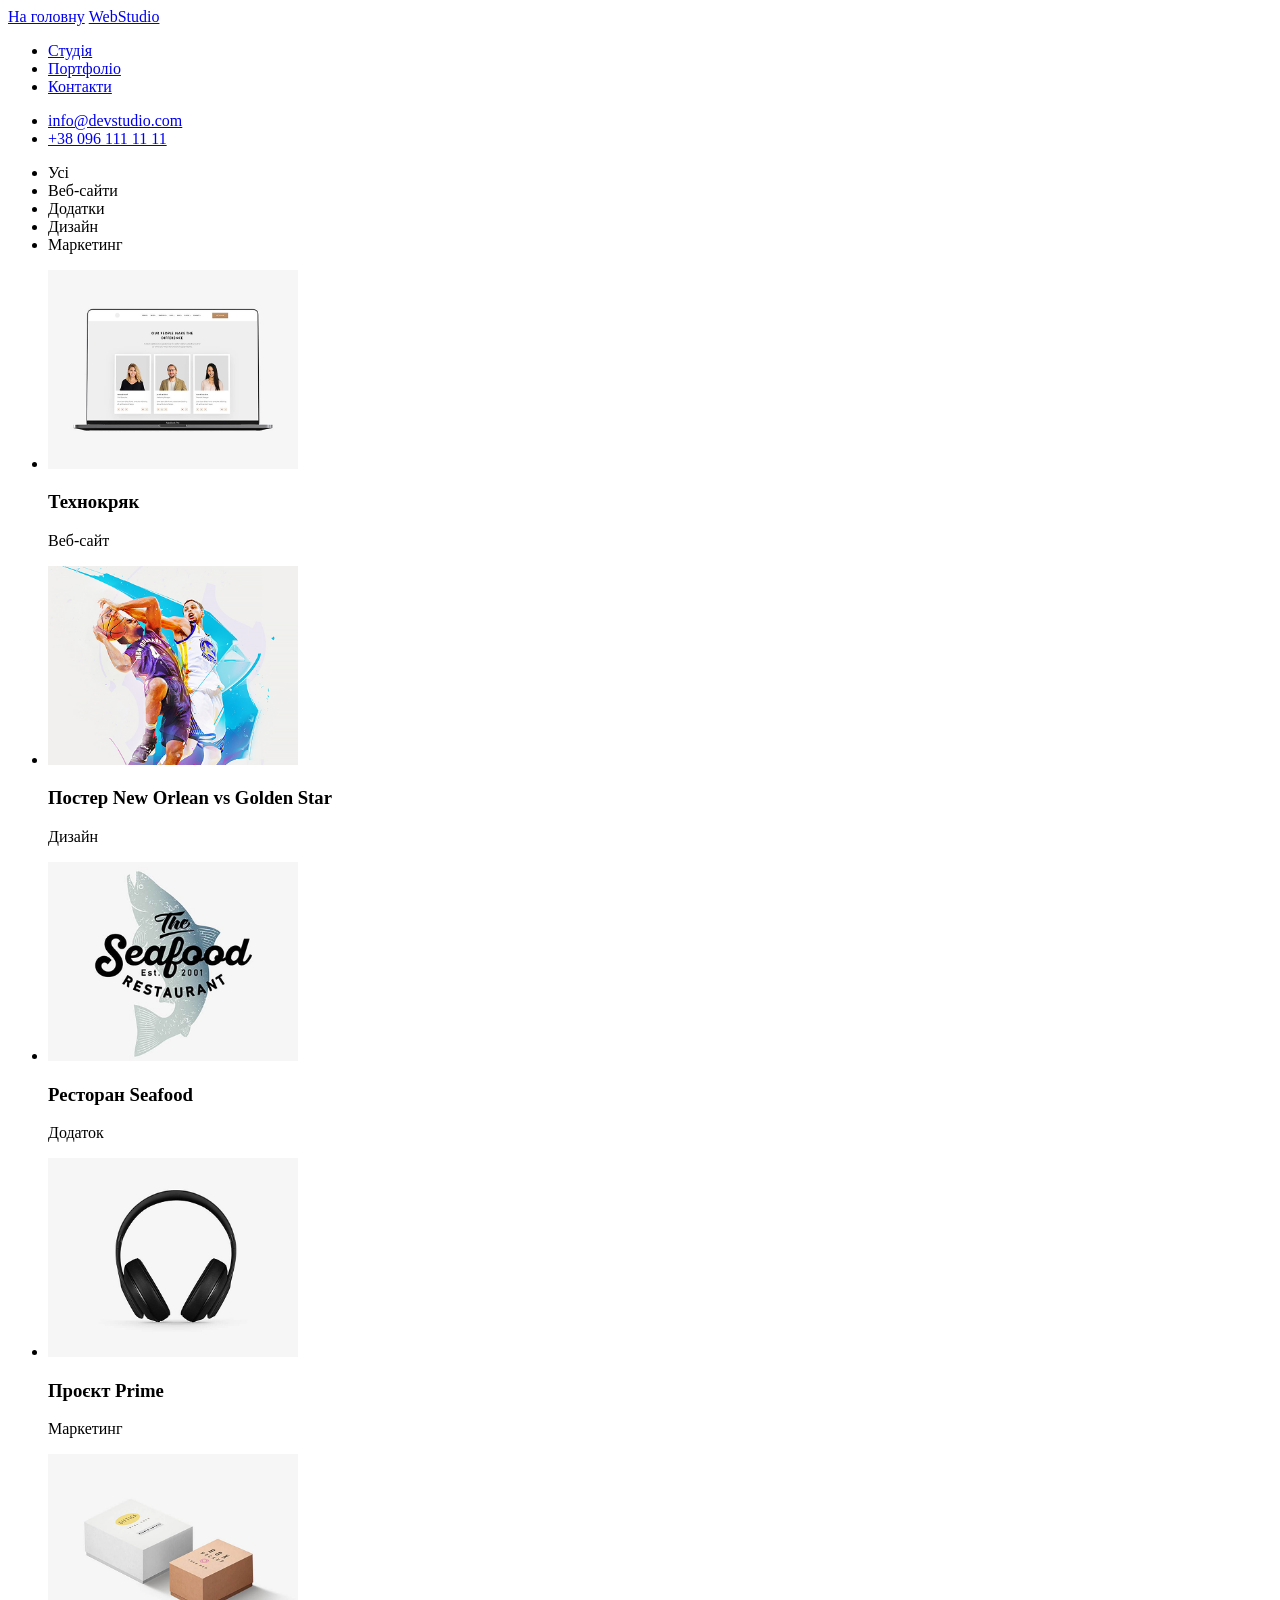
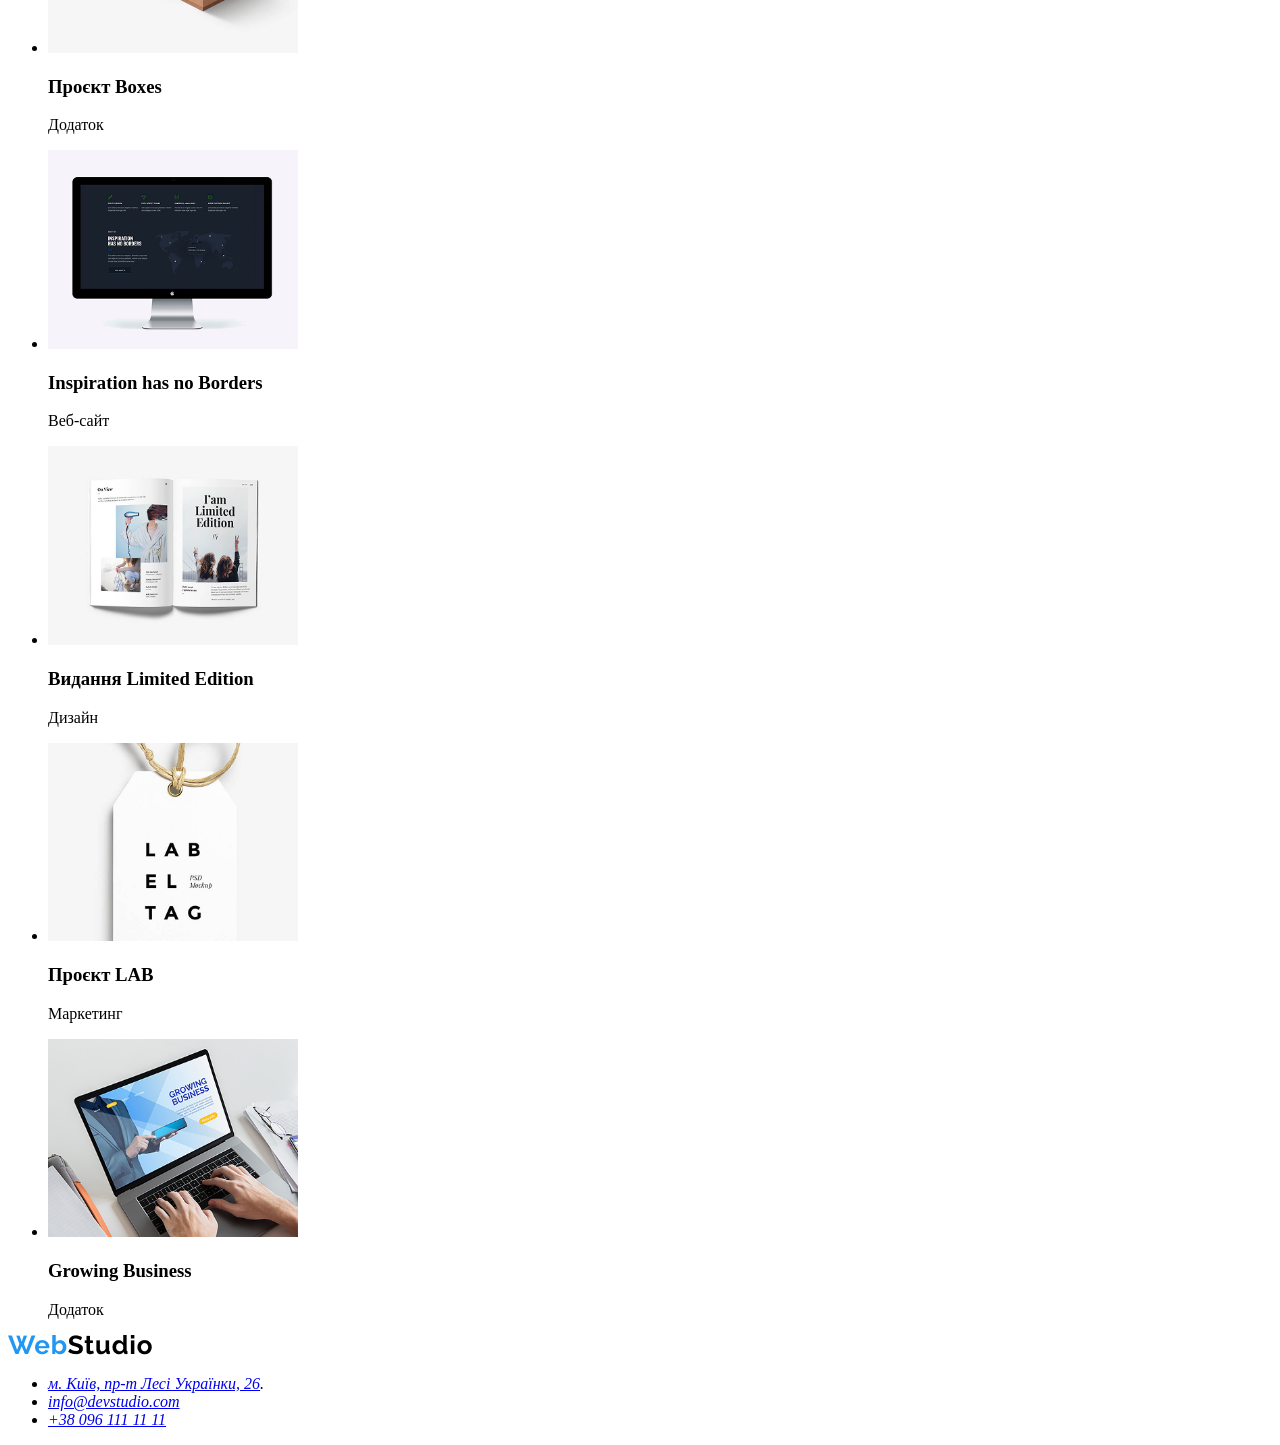
==== pages/about.html @ 72502a25 "Стилізував хедер" ====
<!DOCTYPE html>
<html lang="en">
<head>
    <meta charset="UTF-8">
    <meta name="viewport" content="width=device-width, initial-scale=1.0">
    <title>Document</title>
    <link rel="preconnect" href="https://fonts.googleapis.com">
<link rel="preconnect" href="https://fonts.gstatic.com" crossorigin>
<link href="https://fonts.googleapis.com/css2?family=Raleway:ital,wght@0,100..900;1,100..900&family=Roboto:ital,wght@0,100..900;1,100..900&display=swap" rel="stylesheet">
    <link rel="stylesheet" href="./style.css">
</head>
<body>
    <header class="header">
<a href="../index.html">На головну</a>
<a href="/index.html">WebStudio</a>
    <nav class="header-navigation">
<ul>
    <li class="header-items"><a href="#">Студія</a></li>
    <li class="header-items"><a href="#">Портфоліо</a></li>
    <li class="header-items"><a href="#">Контакти</a></li>
</ul>
</nav>
<ul>
    <li class="header-item"><a href="mailto:info@devstudio.com">info@devstudio.com</a></li>
    <li class="header-item"><a href="tel:+380961111111">+38 096 111 11 11</a>
    </li>
</ul>
   </header>

<main>

<section class="hero">
<nav>
    <ul>
        <li class="main-item">Усі</li>
        <li class="main-item">Веб-сайти</li>
        <li class="main-item">Додатки</li>
        <li class="main-item">Дизайн</li>
        <li class="main-item">Маркетинг</li>
    </ul>
</nav>

<ul>
    <li>
<img src="./images/imglaptop.png" alt="imglaptop" width="250">
<h3>Технокряк</h3>
<p class="hero-text">Веб-сайт</p    >
    </li>
    
    <li>
<img src="./images/imgbasketball.png" alt="imgbasketball" width="250">
<h3>Постер New Orlean vs Golden Star</h3>
<p class="hero-text">Дизайн</p>
    </li>
    
    <li>
<img src="./images/imgseafood.png" alt="imgseafood" width="250">
<h3>Ресторан Seafood</h3>
<p class="hero-text">Додаток</p>    
</li>
    
    <li>
<img src="./images/imgheadphones.png" alt="imgheadphones" width="250">
<h3>Проєкт Prime</h3>
<p class="hero-text">Маркетинг</p>
    </li>
    
    <li>
<img src="./images/imgboxes.png" alt="imgboxes" width="250">
<h3>Проєкт Boxes</h3>
<p class="hero-text">Додаток</p>
    </li>
    
    <li>
<img src="./images/imgmonitor.png" alt="imgmonitor" width="250">
<h3>Inspiration has no Borders</h3>
<p class="hero-text">Веб-сайт</p>
    </li>
    
    <li>
<img src="./images/imgbooks.png" alt="imgbooks" width="250">
<h3>Видання Limited Edition</h3>
<p class="hero-text">Дизайн</p>
    </li>
    
    <li>
<img src="./images/imgticket.png" alt="imgticket" width="250">
<h3>Проєкт LAB</h3>
<p class="hero-text">Маркетинг</p>
    </li>
    
    <li>
<img src="./images/imgworkinginlaptop.png" alt="imgworkinginlaptop" width="250">
<h3>Growing Business</h3>
<p class="hero-text">Додаток</p>
    </li>
</ul>

</section>

</main>

<footer>
    <a href="#">
        <img src="./images/webstudioo.png" alt="Logo">
    </a>
    <address>

    <ul>
<li class="hero-item"><a href="https://www.google.com.ua/maps/search/%D0%BC.+%D0%9A%D0%B8%D1%97%D0%B2,+%D0%BF%D1%80-%D1%82+%D0%9B%D0%B5%D1%81%D1%96+%D0%A3%D0%BA%D1%80%D0%B0%D1%97%D0%BD%D0%BA%D0%B8,+26/@50.4758888,30.4320272,18780m/data=!3m2!1e3!4b1?hl=uk&entry=ttu&g_ep=EgoyMDI2MDQwNy4wIKXMDSoASAFQAw%3D%3D" target="_blank">м. Київ, пр-т Лесі Українки, 26</a>.</li>
<li class="hero-item"><a href="mailto:info@devstudio.com">info@devstudio.com</a></li>
<li class="hero-item"><a href="tel:+380961111111">+38 096 111 11 11</a></li>
</ul>
</address>

   </footer>


</body>
</html>
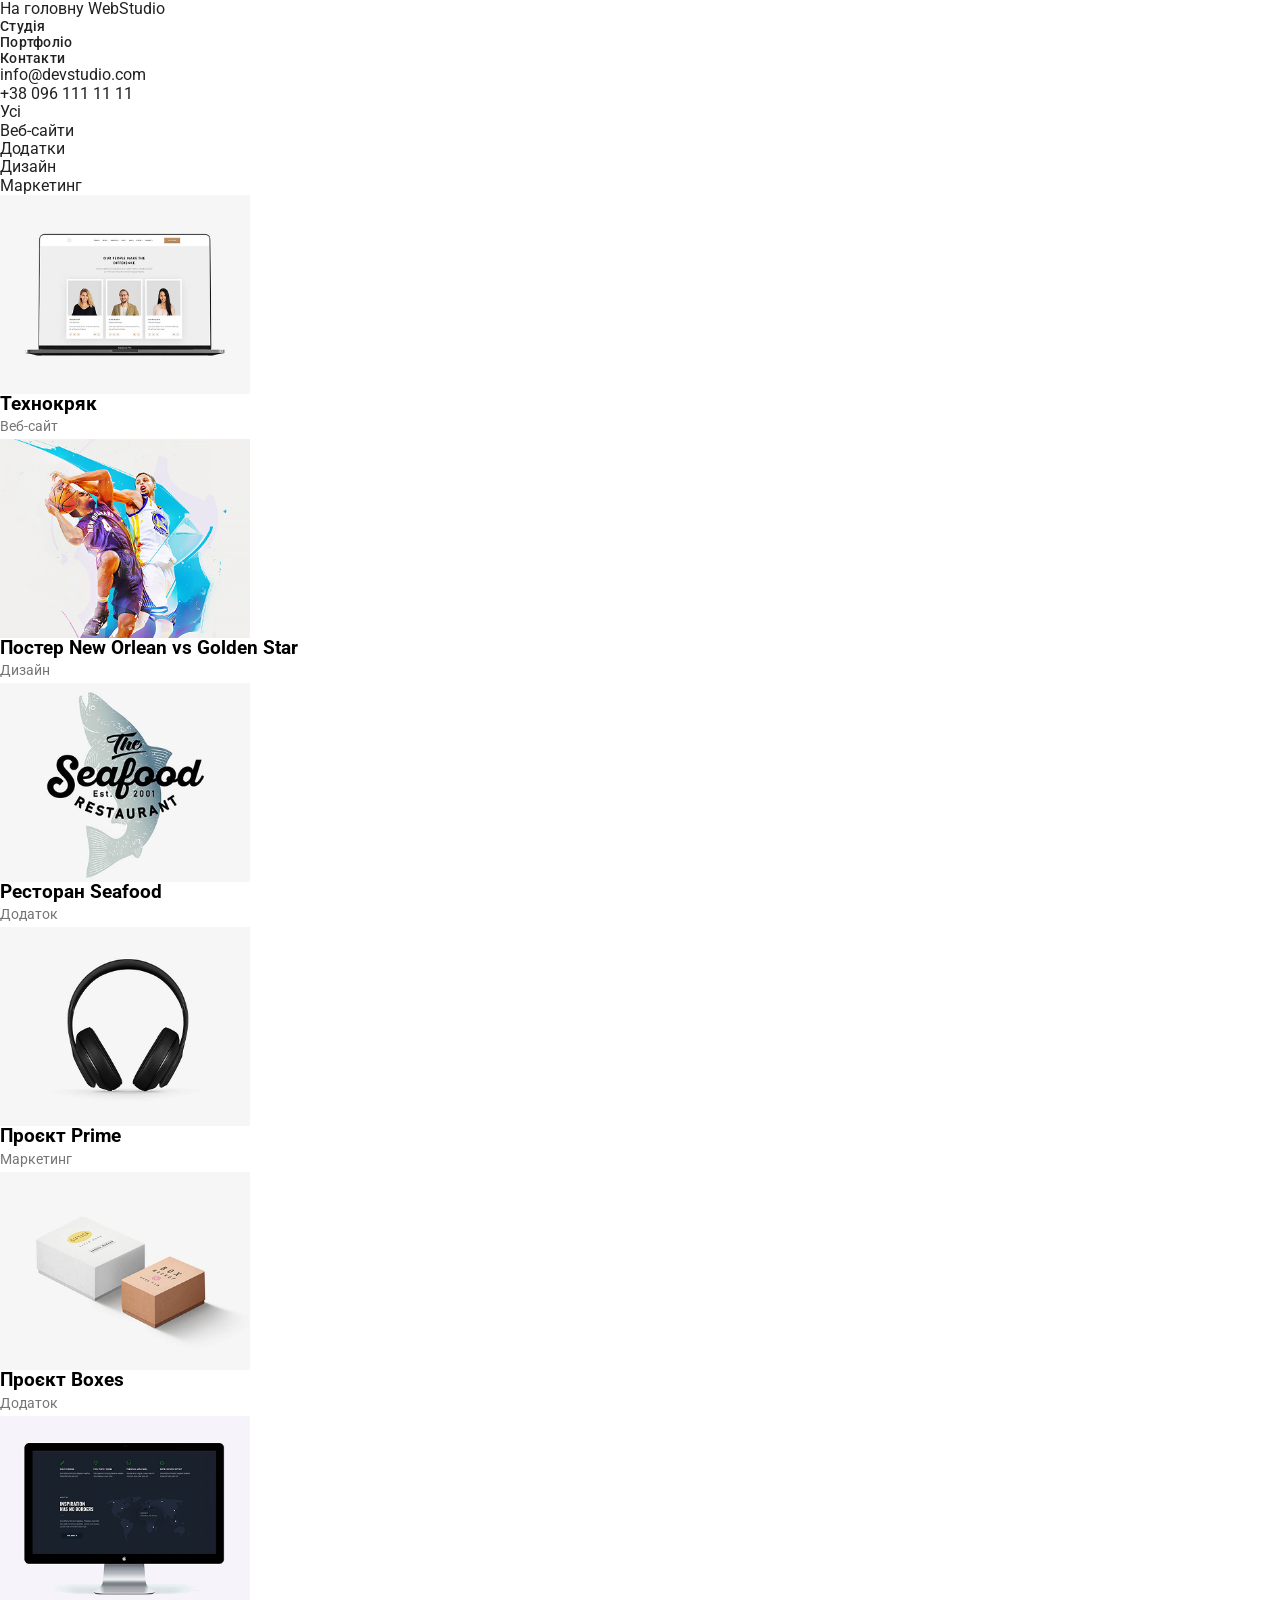
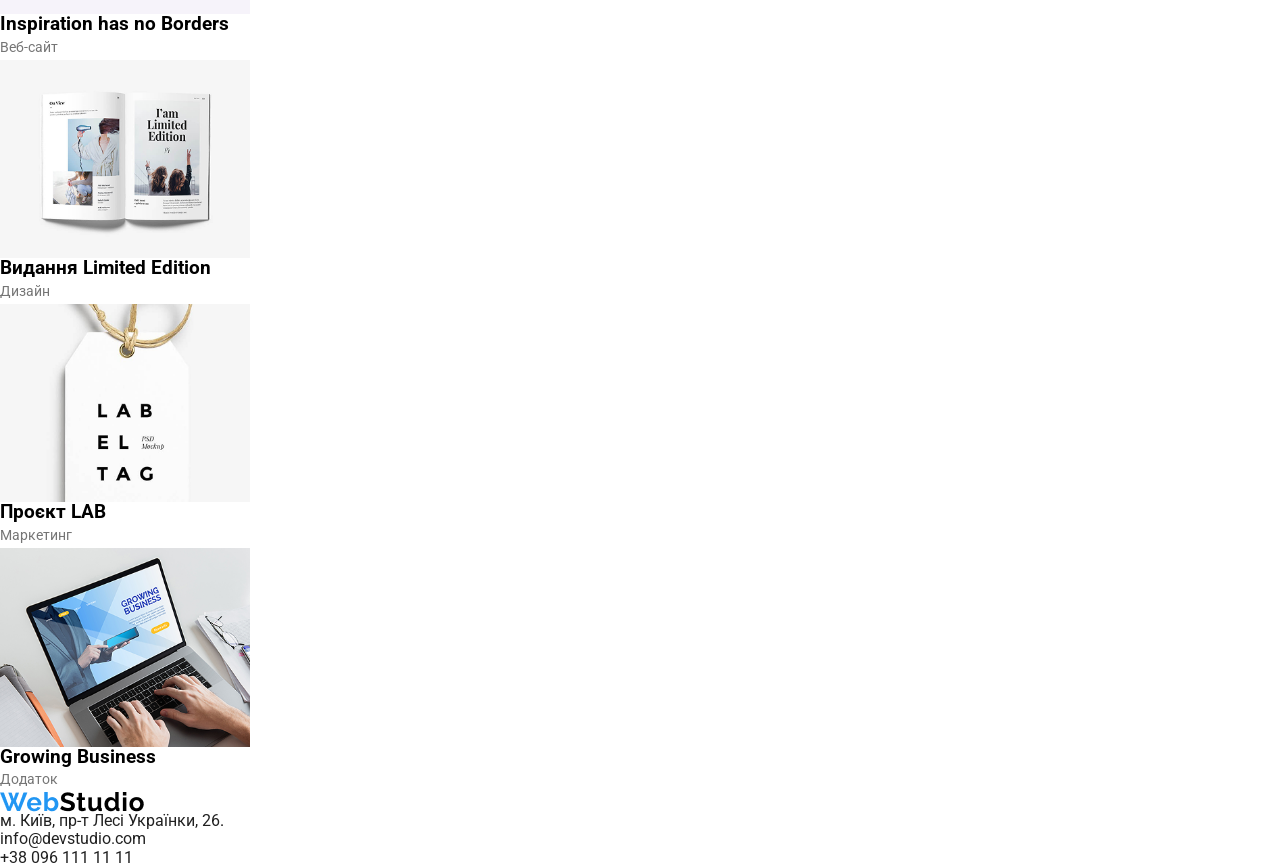
==== commit 37c2d510: "Помилкі виправлено" ====
--- a/pages/about.html
+++ b/pages/about.html
@@ -7,22 +7,26 @@
     <link rel="preconnect" href="https://fonts.googleapis.com">
 <link rel="preconnect" href="https://fonts.gstatic.com" crossorigin>
 <link href="https://fonts.googleapis.com/css2?family=Raleway:ital,wght@0,100..900;1,100..900&family=Roboto:ital,wght@0,100..900;1,100..900&display=swap" rel="stylesheet">
-    <link rel="stylesheet" href="./style.css">
+<link rel="stylesheet" href="https://cdnjs.cloudflare.com/ajax/libs/modern-normalize/3.0.1/modern-normalize.min.css">
+<link rel="stylesheet" href="/css/reset.css">  
+<link rel="stylesheet" href="../css/style.css">
 </head>
 <body>
     <header class="header">
+         
 <a href="../index.html">На головну</a>
 <a href="/index.html">WebStudio</a>
+
     <nav class="header-navigation">
-<ul>
+<ul class="header-list">
     <li class="header-items"><a href="#">Студія</a></li>
     <li class="header-items"><a href="#">Портфоліо</a></li>
     <li class="header-items"><a href="#">Контакти</a></li>
 </ul>
 </nav>
-<ul>
-    <li class="header-item"><a href="mailto:info@devstudio.com">info@devstudio.com</a></li>
-    <li class="header-item"><a href="tel:+380961111111">+38 096 111 11 11</a>
+<ul class="adventages">
+    <li class="adventages-list"><a href="mailto:info@devstudio.com">info@devstudio.com</a></li>
+    <li class="adventages-list"><a href="tel:+380961111111">+38 096 111 11 11</a>
     </li>
 </ul>
    </header>
@@ -30,69 +34,69 @@
 <main>
 
 <section class="hero">
-<nav>
-    <ul>
-        <li class="main-item">Усі</li>
-        <li class="main-item">Веб-сайти</li>
-        <li class="main-item">Додатки</li>
-        <li class="main-item">Дизайн</li>
-        <li class="main-item">Маркетинг</li>
+<nav class="main-navigation">
+    <ul class="main-list">
+        <li class="main-item"><a href="#">Усі</a></li>
+        <li class="main-item"><a href="#">Веб-сайти</a></li>
+        <li class="main-item"><a href="#">Додатки</a></li>
+        <li class="main-item"><a href="#">Дизайн</a></li>
+        <li class="main-item"><a href="#">Маркетинг</a></li>
     </ul>
 </nav>
 
-<ul>
-    <li>
-<img src="./images/imglaptop.png" alt="imglaptop" width="250">
-<h3>Технокряк</h3>
-<p class="hero-text">Веб-сайт</p    >
+<ul class="main-info">
+    <li class="main-items">
+<img src="./images/imglaptop.png" alt="imglaptop" class="main-infoimage" width="250">
+<h3 class="main-caption">Технокряк</h3>
+<p class="main-text">Веб-сайт</p>
     </li>
     
-    <li>
-<img src="./images/imgbasketball.png" alt="imgbasketball" width="250">
-<h3>Постер New Orlean vs Golden Star</h3>
-<p class="hero-text">Дизайн</p>
+    <li class="main-items">
+<img src="./images/imgbasketball.png" alt="imgbasketball" class="main-infoimage" width="250">
+<h3 class="main-caption">Постер New Orlean vs Golden Star</h3>
+<p class="main-text">Дизайн</p>
     </li>
     
-    <li>
-<img src="./images/imgseafood.png" alt="imgseafood" width="250">
-<h3>Ресторан Seafood</h3>
-<p class="hero-text">Додаток</p>    
+    <li class="main-items">
+<img src="./images/imgseafood.png" alt="imgseafood" class="main-infoimage" width="250">
+<h3 class="main-caption">Ресторан Seafood</h3>
+<p class="main-text">Додаток</p>    
 </li>
     
-    <li>
-<img src="./images/imgheadphones.png" alt="imgheadphones" width="250">
-<h3>Проєкт Prime</h3>
-<p class="hero-text">Маркетинг</p>
+    <li class="main-items">
+<img src="./images/imgheadphones.png" alt="imgheadphones" class="main-infoimage" width="250">
+<h3 class="main-caption">Проєкт Prime</h3>
+<p class="main-text">Маркетинг</p>
     </li>
     
-    <li>
-<img src="./images/imgboxes.png" alt="imgboxes" width="250">
-<h3>Проєкт Boxes</h3>
-<p class="hero-text">Додаток</p>
+    <li class="main-items">
+<img src="./images/imgboxes.png" alt="imgboxes" class="main-infoimage" width="250">
+<h3 class="main-caption">Проєкт Boxes</h3>
+<p class="main-text">Додаток</p>
     </li>
     
-    <li>
-<img src="./images/imgmonitor.png" alt="imgmonitor" width="250">
-<h3>Inspiration has no Borders</h3>
-<p class="hero-text">Веб-сайт</p>
+    <li class="main-items">
+<img src="./images/imgmonitor.png" alt="imgmonitor" class="main-infoimage" width="250">
+<h3 class="main-caption">Inspiration has no Borders</h3>
+<p class="main-text">Веб-сайт</p>
     </li>
     
-    <li>
-<img src="./images/imgbooks.png" alt="imgbooks" width="250">
-<h3>Видання Limited Edition</h3>
-<p class="hero-text">Дизайн</p>
+    <li class="main-items">
+<img src="./images/imgbooks.png" alt="imgbooks" class="main-infoimage" width="250">
+<h3 class="main-caption">Видання Limited Edition</h3>
+<p class="main-text">Дизайн</p>
     </li>
     
-    <li>
-<img src="./images/imgticket.png" alt="imgticket" width="250">
-<h3>Проєкт LAB</h3>
-<p class="hero-text">Маркетинг</p>
+    <li class="main-items">
+<img src="./images/imgticket.png" alt="imgticket" class="main-infoimage" width="250">
+<h3 class="main-caption">Проєкт LAB</h3>
+<p class="main-text">Маркетинг</p>
     </li>
     
-    <li>
-<img src="./images/imgworkinginlaptop.png" alt="imgworkinginlaptop" width="250">
-<h3>Growing Business</h3>
-<p class="hero-text">Додаток</p>
+    <li class="main-items">
+<img src="./images/imgworkinginlaptop.png" alt="imgworkinginlaptop" class="main-infoimage" width="250">
+<h3 class="main-caption">Growing Business</h3>
+<p class="main-text">Додаток</p>
     </li>
 </ul>
 
@@ -100,19 +104,18 @@
 
 </main>
 
-<footer>
+<footer class="footer">
     <a href="#">
-        <img src="./images/webstudioo.png" alt="Logo">
+        <img src="./images/webstudioo.png" class="footer-logotype" alt="Logo">
     </a>
-    <address>
+    <address class="footer-address">
 
     <ul>
-<li class="hero-item"><a href="https://www.google.com.ua/maps/search/%D0%BC.+%D0%9A%D0%B8%D1%97%D0%B2,+%D0%BF%D1%80-%D1%82+%D0%9B%D0%B5%D1%81%D1%96+%D0%A3%D0%BA%D1%80%D0%B0%D1%97%D0%BD%D0%BA%D0%B8,+26/@50.4758888,30.4320272,18780m/data=!3m2!1e3!4b1?hl=uk&entry=ttu&g_ep=EgoyMDI2MDQwNy4wIKXMDSoASAFQAw%3D%3D" target="_blank">м. Київ, пр-т Лесі Українки, 26</a>.</li>
-<li class="hero-item"><a href="mailto:info@devstudio.com">info@devstudio.com</a></li>
-<li class="hero-item"><a href="tel:+380961111111">+38 096 111 11 11</a></li>
+<li class="footer-item"><a href="https://www.google.com.ua/maps/search/%D0%BC.+%D0%9A%D0%B8%D1%97%D0%B2,+%D0%BF%D1%80-%D1%82+%D0%9B%D0%B5%D1%81%D1%96+%D0%A3%D0%BA%D1%80%D0%B0%D1%97%D0%BD%D0%BA%D0%B8,+26/@50.4758888,30.4320272,18780m/data=!3m2!1e3!4b1?hl=uk&entry=ttu&g_ep=EgoyMDI2MDQwNy4wIKXMDSoASAFQAw%3D%3D" target="_blank">м. Київ, пр-т Лесі Українки, 26</a>.</li>
+<li class="footer-item"><a href="mailto:info@devstudio.com">info@devstudio.com</a></li>
+<li class="footer-item"><a href="tel:+380961111111">+38 096 111 11 11</a></li>
 </ul>
 </address>
-
    </footer>
 
 
--- a/css/style.css
+++ b/css/style.css
@@ -0,0 +1,174 @@
+:root{
+--header-color:#2196F3;
+--mainul-color:#212121;
+--mainulfon-color:#F5F4FA;
+--mainli-color:#757575;
+--footer-color:#FFFFFF;
+--logo-color:#000;
+}
+
+body{
+    font-family: "Roboto", sans-serif;
+}
+
+
+
+.header-logo {
+color: var(--logo-color);
+font-family: Raleway;
+font-size: 26px;
+font-style: normal;
+font-weight: 700;
+line-height: 1.19;
+letter-spacing: 0.78px;
+text-decoration: none;
+
+}
+
+.header-item {
+    color: var(--logo-color);
+font-family: Roboto;
+font-size: 14px;
+font-style: normal;
+font-weight: 500;
+line-height: 1.14;
+letter-spacing: 0.28px;
+text-decoration: none;
+}
+
+.hero-title{
+   
+color: var(--mainulfon-color);
+text-align: center;
+font-family: Roboto;
+font-size: 44px;
+font-style: normal;
+font-weight: 900;
+line-height: 1.36;
+letter-spacing: 2.64px;
+text-transform: uppercase;
+}
+
+.team-caption{
+    color: var(--mainli-color);
+font-family: Roboto;
+font-size: 14px;
+font-style: normal;
+font-weight: 400;
+line-height: 1.71;
+letter-spacing: 0.42px;
+}
+
+.hero-zag:hover{
+    color: var(--mainli-color);
+font-family: Roboto;
+font-size: 14px;
+font-style: normal;
+font-weight: 700;
+line-height: 1.71;
+letter-spacing: 0.42px;
+text-transform: uppercase;
+}
+
+.footer-items:hover{
+    color: var(--footer-color);
+font-family: Roboto;
+font-size: 14px;
+font-style: normal;
+font-weight: 400;
+line-height: 1.71;
+letter-spacing: 0.42px;
+
+}
+.header-items:hover{
+color: var(--mainul-color);
+font-family: Roboto;
+font-size: 14px;
+font-style: normal;
+font-weight: 500;
+line-height: 1.14;
+letter-spacing: 0.28px;
+text-decoration: none;
+}
+
+.main-item:hover{
+    color: var(--mainul-color);
+
+font-family: Roboto;
+font-size: 16px;
+font-style: normal;
+font-weight: 500;
+line-height: 1.62;
+letter-spacing: 0.48px;
+}
+
+.header-items{
+    color: var(--mainul-color);
+font-family: Roboto;
+font-size: 14px;
+font-style: normal;
+font-weight: 500;
+line-height: normal;
+letter-spacing: 0.28px;
+text-decoration: none;
+
+
+}
+
+
+.header-contact a {
+    color: var(--mainli-color);
+font-family: Roboto;
+font-size: 14px;
+font-style: normal;
+font-weight: 500;
+line-height: normal;
+letter-spacing: 0.28px;
+text-decoration: none;
+
+}
+
+.header-contact a:hover{
+    color: var(--header-color);
+}
+
+.main-button{
+    color: var(--footer-color);
+    background-color: var(--header-color);
+text-align: center;
+font-family: Roboto;
+font-size: 16px;
+font-style: normal;
+font-weight: 700;
+line-height: 30px;
+letter-spacing: 0.96px;
+border-radius: 5px;
+padding: 10px 30px;
+
+
+}
+
+.header-items:hover{
+    color: var(--header-color);
+}
+
+a{
+    color: var(--mainul-color);
+    text-decoration: none;
+}
+a:hover{
+    color: var(--header-color);
+}
+
+
+p {
+    font-family: Roboto, sans-serif;
+    font-size: 14px;
+    line-height: 1.71;
+    color: var(--mainli-color);
+    margin: 0;
+}
+
+
+
+
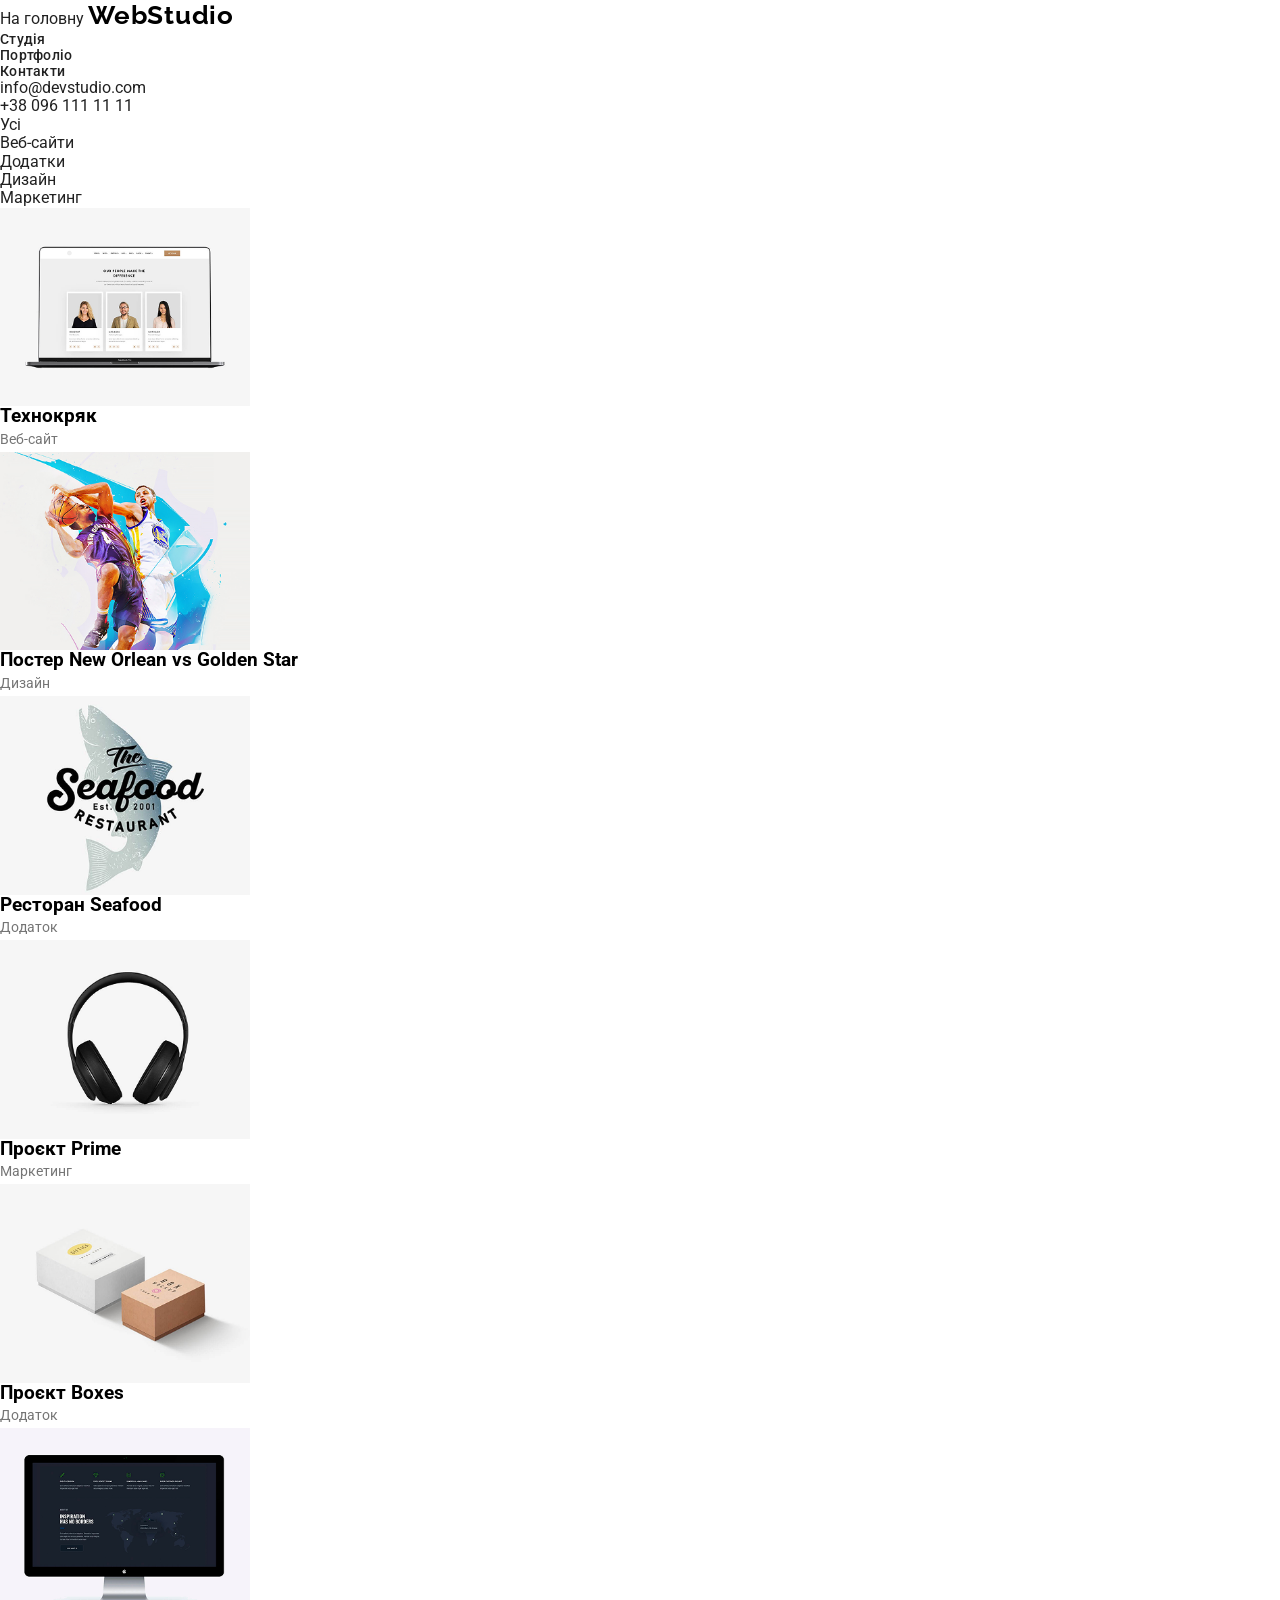
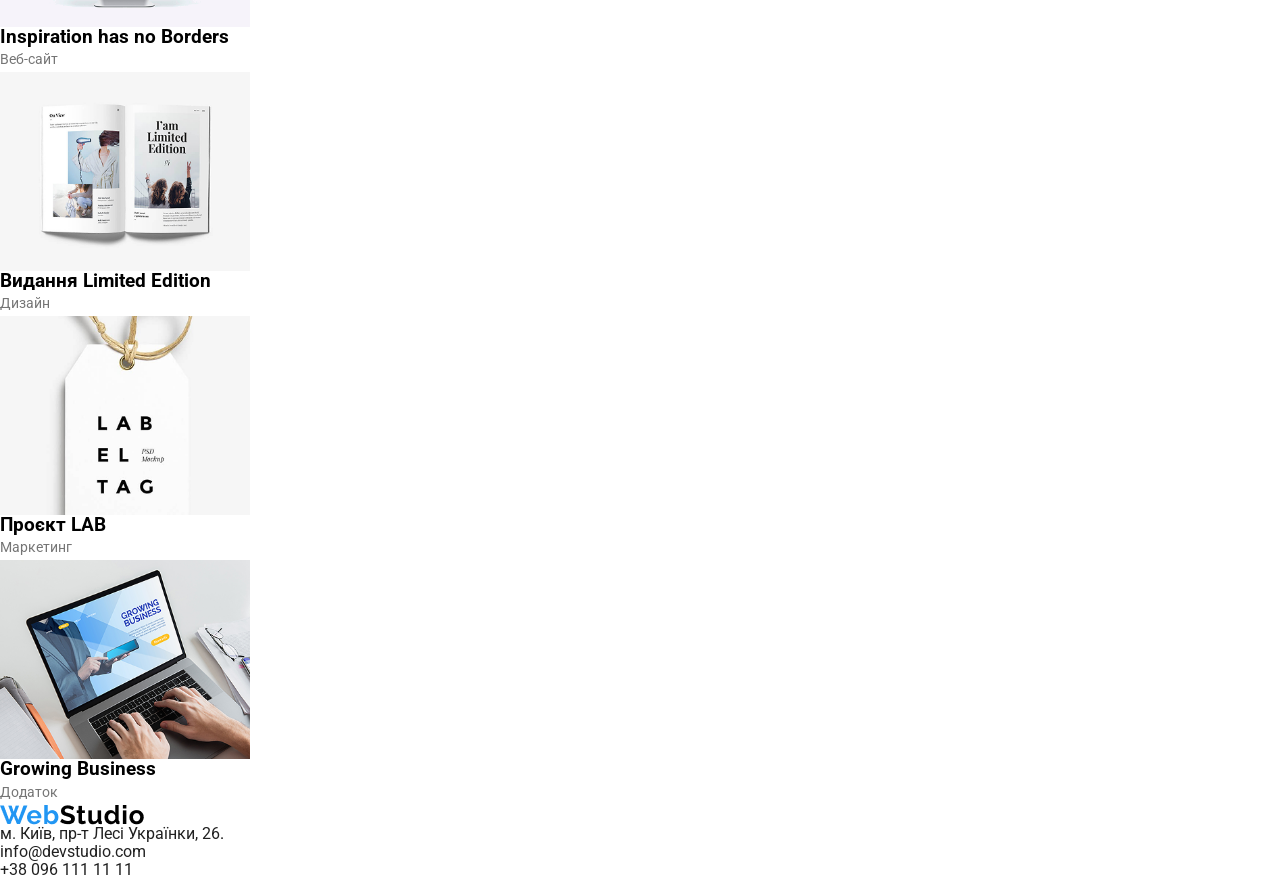
==== commit 70daa0c2: "Fix" ====
--- a/pages/about.html
+++ b/pages/about.html
@@ -8,20 +8,20 @@
 <link rel="preconnect" href="https://fonts.gstatic.com" crossorigin>
 <link href="https://fonts.googleapis.com/css2?family=Raleway:ital,wght@0,100..900;1,100..900&family=Roboto:ital,wght@0,100..900;1,100..900&display=swap" rel="stylesheet">
 <link rel="stylesheet" href="https://cdnjs.cloudflare.com/ajax/libs/modern-normalize/3.0.1/modern-normalize.min.css">
-<link rel="stylesheet" href="/css/reset.css">  
+<link rel="stylesheet" href="../css/reset.css">  
 <link rel="stylesheet" href="../css/style.css">
 </head>
 <body>
     <header class="header">
          
 <a href="../index.html">На головну</a>
-<a href="/index.html">WebStudio</a>
+<a href="/index.html" class="header-logo">WebStudio</a>
 
     <nav class="header-navigation">
 <ul class="header-list">
-    <li class="header-items"><a href="#">Студія</a></li>
-    <li class="header-items"><a href="#">Портфоліо</a></li>
-    <li class="header-items"><a href="#">Контакти</a></li>
+    <li class="header-items"><a href="#" class="">Студія</a></li>
+    <li class="header-items"><a href="#" class="">Портфоліо</a></li>
+    <li class="header-items"><a href="#" class="">Контакти</a></li>
 </ul>
 </nav>
 <ul class="adventages">
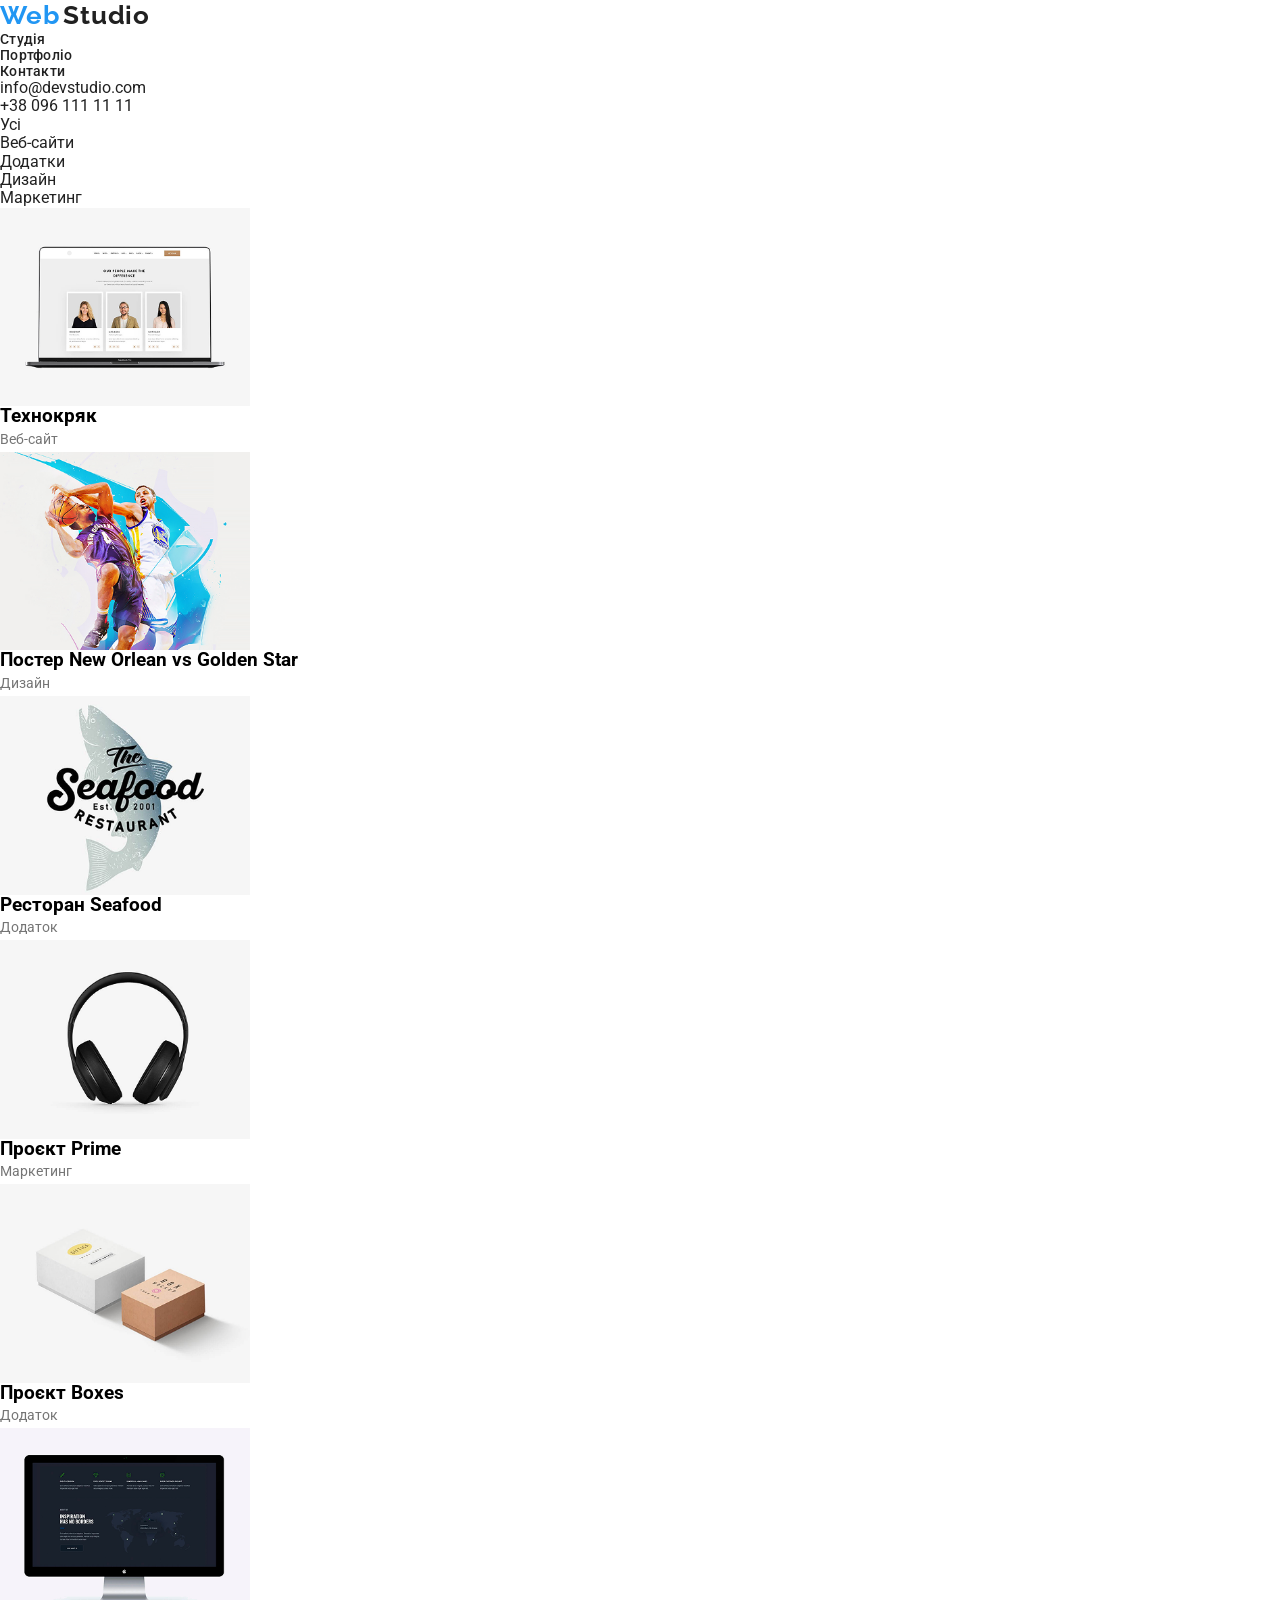
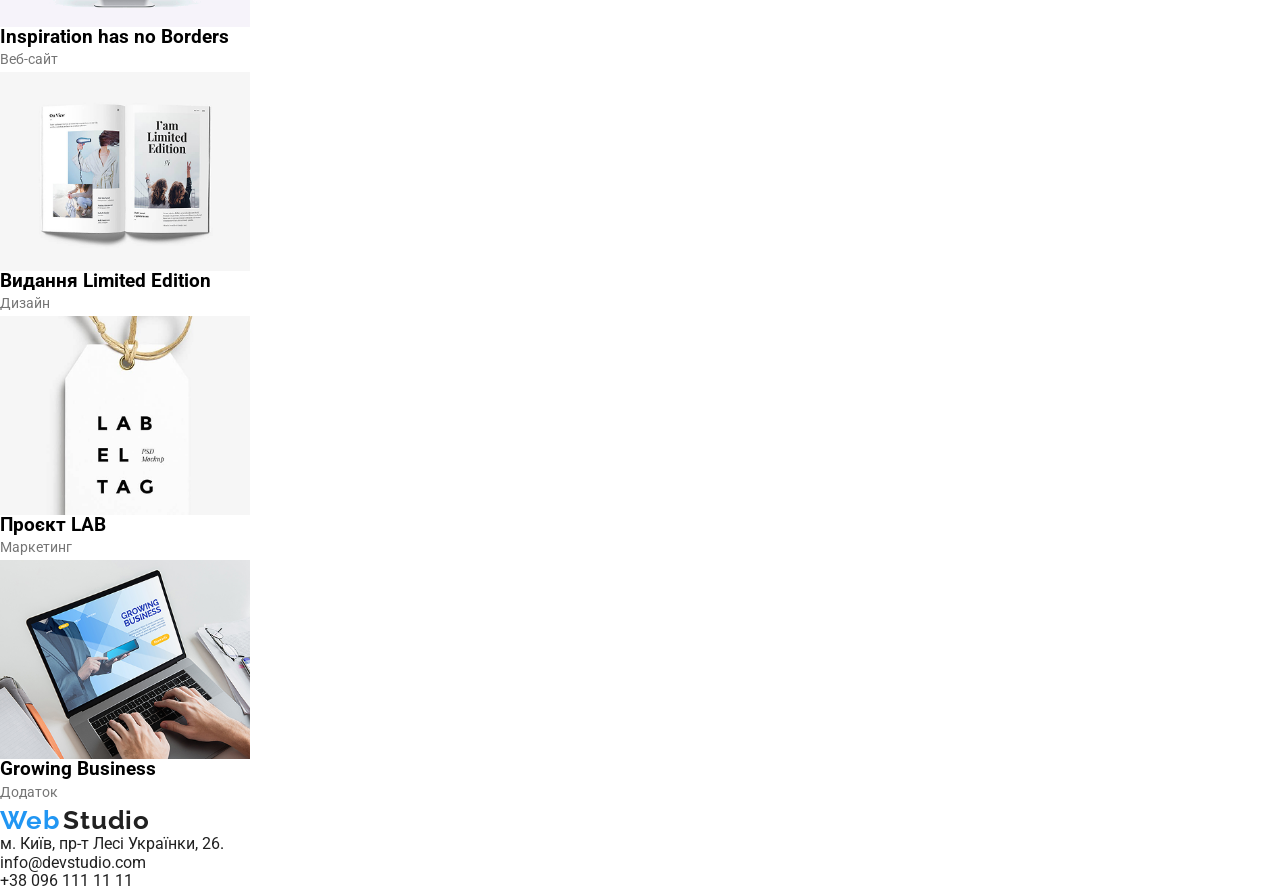
==== commit f24555d9: "Додав лого у Footer" ====
--- a/pages/about.html
+++ b/pages/about.html
@@ -14,13 +14,14 @@
 <body>
     <header class="header">
          
-<a href="../index.html">На головну</a>
-<a href="/index.html" class="header-logo">WebStudio</a>
+
+<a href="/index.html" class="header-logo">Web</a>
+<span class="span" > <a href="#">Studio</a></span>
 
     <nav class="header-navigation">
 <ul class="header-list">
-    <li class="header-items"><a href="#" class="">Студія</a></li>
-    <li class="header-items"><a href="#" class="">Портфоліо</a></li>
+    <li class="header-items"><a href="../index.html" class="">Студія</a></li>
+    <li class="header-items"><a href="../pages/about.html" class="">Портфоліо</a></li>
     <li class="header-items"><a href="#" class="">Контакти</a></li>
 </ul>
 </nav>
@@ -105,10 +106,12 @@
 </main>
 
 <footer class="footer">
-    <a href="#">
-        <img src="./images/webstudioo.png" class="footer-logotype" alt="Logo">
-    </a>
+<a href="./index.html" class="header-logo">Web</a>
+<span class="span" > <a href="#">Studio</a></span> 
     <address class="footer-address">
+
+
+
 
     <ul>
 <li class="footer-item"><a href="https://www.google.com.ua/maps/search/%D0%BC.+%D0%9A%D0%B8%D1%97%D0%B2,+%D0%BF%D1%80-%D1%82+%D0%9B%D0%B5%D1%81%D1%96+%D0%A3%D0%BA%D1%80%D0%B0%D1%97%D0%BD%D0%BA%D0%B8,+26/@50.4758888,30.4320272,18780m/data=!3m2!1e3!4b1?hl=uk&entry=ttu&g_ep=EgoyMDI2MDQwNy4wIKXMDSoASAFQAw%3D%3D" target="_blank">м. Київ, пр-т Лесі Українки, 26</a>.</li>
--- a/css/style.css
+++ b/css/style.css
@@ -14,7 +14,7 @@
 
 
 .header-logo {
-color: var(--logo-color);
+color: var(--header-color);
 font-family: Raleway;
 font-size: 26px;
 font-style: normal;
@@ -169,6 +169,28 @@
     margin: 0;
 }
 
+.span{
+    color: #000;
+font-family: Raleway;
+font-size: 26px;
+font-style: normal;
+font-weight: 700;
+line-height: normal;
+letter-spacing: 0.78px;
+
+}
+
+.footer-logo{
+    color: #000;
+font-family: Raleway;
+font-size: 26px;
+font-style: normal;
+font-weight: 700;
+line-height: normal;
+letter-spacing: 0.78px;
+}
 
 
-
+.footer-span{
+    color: var(--header-color);
+}
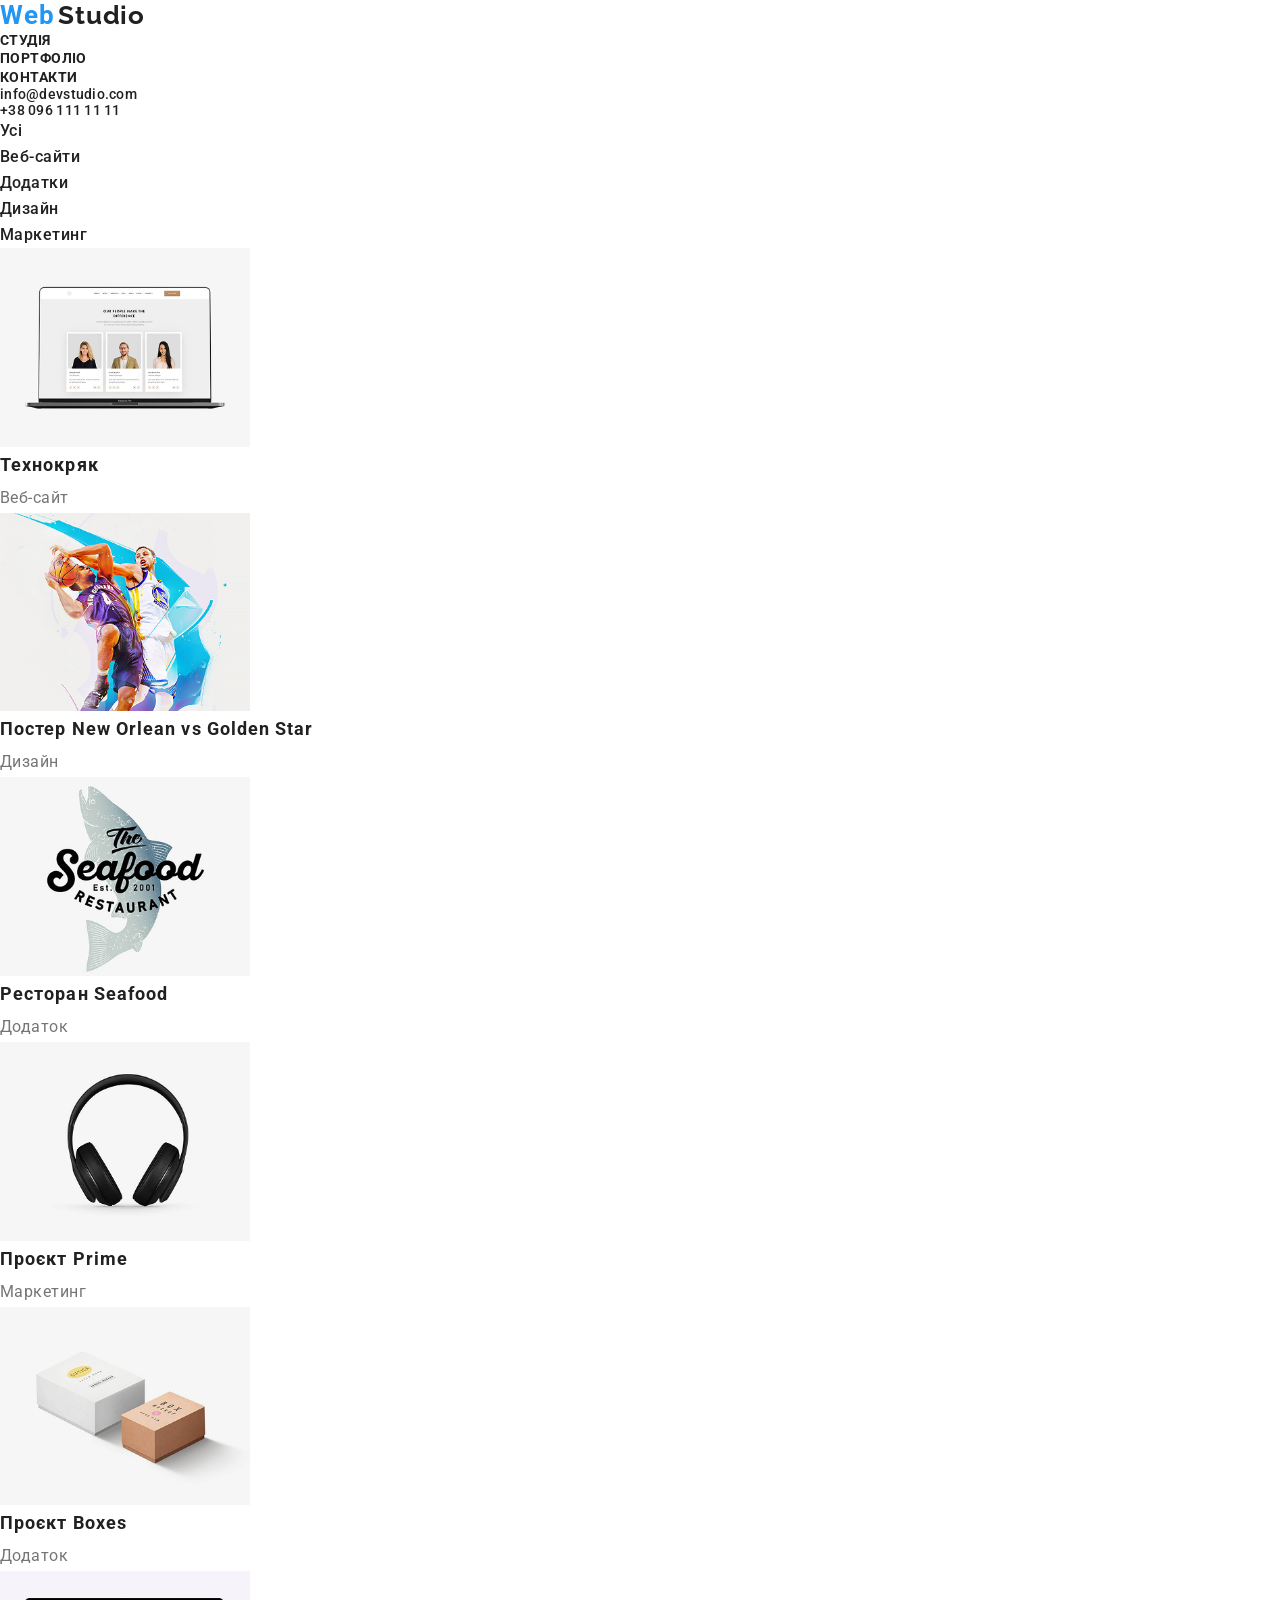
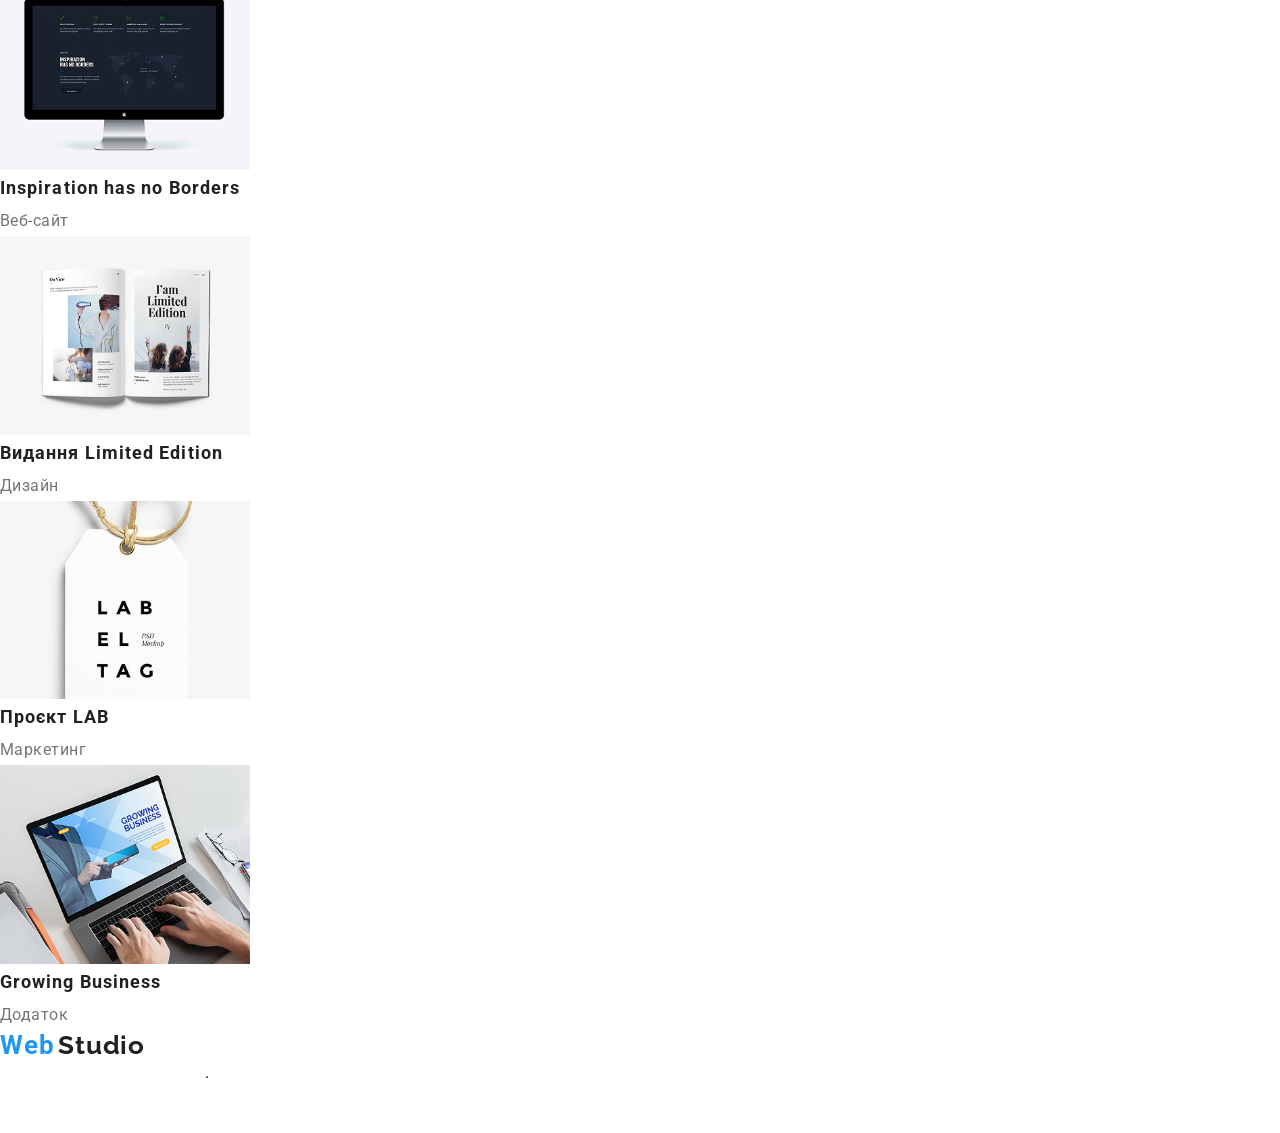
==== commit c8ccc27a: "Додав стилі до кожного елемента" ====
--- a/pages/about.html
+++ b/pages/about.html
@@ -20,9 +20,9 @@
 
     <nav class="header-navigation">
 <ul class="header-list">
-    <li class="header-items"><a href="../index.html" class="">Студія</a></li>
-    <li class="header-items"><a href="../pages/about.html" class="">Портфоліо</a></li>
-    <li class="header-items"><a href="#" class="">Контакти</a></li>
+    <li class="header-items"><a href="../index.html" class="header-detales">Студія</a></li>
+    <li class="header-items"><a href="../pages/about.html" class="header-detales">Портфоліо</a></li>
+    <li class="header-items"><a href="#" class="header-detales">Контакти</a></li>
 </ul>
 </nav>
 <ul class="adventages">
@@ -106,17 +106,19 @@
 </main>
 
 <footer class="footer">
-<a href="./index.html" class="header-logo">Web</a>
-<span class="span" > <a href="#">Studio</a></span> 
+<a href="/index.html" class="header-logo">Web</a>
+<span class="span" > <a href="#">Studio</a></span>
+
+
     <address class="footer-address">
 
 
 
 
     <ul>
-<li class="footer-item"><a href="https://www.google.com.ua/maps/search/%D0%BC.+%D0%9A%D0%B8%D1%97%D0%B2,+%D0%BF%D1%80-%D1%82+%D0%9B%D0%B5%D1%81%D1%96+%D0%A3%D0%BA%D1%80%D0%B0%D1%97%D0%BD%D0%BA%D0%B8,+26/@50.4758888,30.4320272,18780m/data=!3m2!1e3!4b1?hl=uk&entry=ttu&g_ep=EgoyMDI2MDQwNy4wIKXMDSoASAFQAw%3D%3D" target="_blank">м. Київ, пр-т Лесі Українки, 26</a>.</li>
-<li class="footer-item"><a href="mailto:info@devstudio.com">info@devstudio.com</a></li>
-<li class="footer-item"><a href="tel:+380961111111">+38 096 111 11 11</a></li>
+<li class="footer-item"><a href="https://www.google.com.ua/maps/search/%D0%BC.+%D0%9A%D0%B8%D1%97%D0%B2,+%D0%BF%D1%80-%D1%82+%D0%9B%D0%B5%D1%81%D1%96+%D0%A3%D0%BA%D1%80%D0%B0%D1%97%D0%BD%D0%BA%D0%B8,+26/@50.4758888,30.4320272,18780m/data=!3m2!1e3!4b1?hl=uk&entry=ttu&g_ep=EgoyMDI2MDQwNy4wIKXMDSoASAFQAw%3D%3D" target="_blank" class="footer-link">м. Київ, пр-т Лесі Українки, 26</a>.</li>
+<li class="footer-item"><a href="mailto:info@devstudio.com" class="footer-link">info@devstudio.com</a></li>
+<li class="footer-item"><a href="tel:+380961111111" class="footer-link">+38 096 111 11 11</a></li>
 </ul>
 </address>
    </footer>
--- a/css/style.css
+++ b/css/style.css
@@ -8,14 +8,15 @@
 }
 
 body{
-    font-family: "Roboto", sans-serif;
-}
+    font-family: "Roboto", sans-serif; 
+}
+
 
 
 
 .header-logo {
 color: var(--header-color);
-font-family: Raleway;
+font-family: "Raleway" sans-serif;
 font-size: 26px;
 font-style: normal;
 font-weight: 700;
@@ -27,7 +28,6 @@
 
 .header-item {
     color: var(--logo-color);
-font-family: Roboto;
 font-size: 14px;
 font-style: normal;
 font-weight: 500;
@@ -40,7 +40,6 @@
    
 color: var(--mainulfon-color);
 text-align: center;
-font-family: Roboto;
 font-size: 44px;
 font-style: normal;
 font-weight: 900;
@@ -51,7 +50,6 @@
 
 .team-caption{
     color: var(--mainli-color);
-font-family: Roboto;
 font-size: 14px;
 font-style: normal;
 font-weight: 400;
@@ -61,7 +59,6 @@
 
 .hero-zag:hover{
     color: var(--mainli-color);
-font-family: Roboto;
 font-size: 14px;
 font-style: normal;
 font-weight: 700;
@@ -72,7 +69,6 @@
 
 .footer-items:hover{
     color: var(--footer-color);
-font-family: Roboto;
 font-size: 14px;
 font-style: normal;
 font-weight: 400;
@@ -80,45 +76,32 @@
 letter-spacing: 0.42px;
 
 }
-.header-items:hover{
+
+.main-item:hover{
+    color: var(--mainul-color);
+font-size: 16px;
+font-style: normal;
+font-weight: 500;
+line-height: 1.62;
+letter-spacing: 0.48px;
+}
+
+
+.header-detales{
 color: var(--mainul-color);
-font-family: Roboto;
-font-size: 14px;
-font-style: normal;
-font-weight: 500;
-line-height: 1.14;
-letter-spacing: 0.28px;
-text-decoration: none;
-}
-
-.main-item:hover{
-    color: var(--mainul-color);
-
-font-family: Roboto;
-font-size: 16px;
-font-style: normal;
-font-weight: 500;
-line-height: 1.62;
-letter-spacing: 0.48px;
-}
-
-.header-items{
-    color: var(--mainul-color);
-font-family: Roboto;
-font-size: 14px;
-font-style: normal;
-font-weight: 500;
-line-height: normal;
-letter-spacing: 0.28px;
-text-decoration: none;
-
-
-}
+font-size: 14px;
+font-style: normal;
+font-weight: 500;
+line-height: normal;
+letter-spacing: 0.28px;
+
+
+}
+
 
 
 .header-contact a {
     color: var(--mainli-color);
-font-family: Roboto;
 font-size: 14px;
 font-style: normal;
 font-weight: 500;
@@ -136,7 +119,6 @@
     color: var(--footer-color);
     background-color: var(--header-color);
 text-align: center;
-font-family: Roboto;
 font-size: 16px;
 font-style: normal;
 font-weight: 700;
@@ -148,9 +130,7 @@
 
 }
 
-.header-items:hover{
-    color: var(--header-color);
-}
+
 
 a{
     color: var(--mainul-color);
@@ -161,16 +141,10 @@
 }
 
 
-p {
-    font-family: Roboto, sans-serif;
-    font-size: 14px;
-    line-height: 1.71;
-    color: var(--mainli-color);
-    margin: 0;
-}
+
 
 .span{
-    color: #000;
+    color: var(--logo-color);
 font-family: Raleway;
 font-size: 26px;
 font-style: normal;
@@ -194,3 +168,125 @@
 .footer-span{
     color: var(--header-color);
 }
+
+
+
+.header-detales{
+    color: var(--mainul-color);
+
+font-size: 14px;
+font-style: normal;
+font-weight: 700;
+line-height: normal;
+letter-spacing: 0.42px;
+text-transform: uppercase;
+}
+
+.title{
+    color: var(--mainul-color);
+font-size: 14px;
+font-style: normal;
+font-weight: 700;
+line-height: normal;
+letter-spacing: 0.42px;
+text-transform: uppercase;
+
+}
+
+
+.header-items:hover{
+     color: var(--header-color); 
+    }
+
+
+    .hero-text{
+        color: var(--mainli-color);
+
+font-size: 14px;
+font-style: normal;
+font-weight: 400;
+line-height: 24px;
+letter-spacing: 0.42px;
+    }
+
+    .work-title{
+        color:var(--mainul-color);
+font-size: 36px;
+font-style: normal;
+font-weight: 700;
+line-height: normal;
+letter-spacing: 1.08px;
+    }
+
+    .team-title{
+        color:var(--mainul-color);
+font-size: 36px;
+font-style: normal;
+font-weight: 700;
+line-height: normal;
+letter-spacing: 1.08px;
+ }
+
+ .main-person{
+    color: var(--mainul-color);
+font-size: 16px;
+font-style: normal;
+font-weight: 500;
+line-height: normal;
+letter-spacing: 0.48px;
+
+ }
+
+
+.adventages-list{
+    color: var(--header-color);
+font-size: 14px;
+font-style: normal;
+font-weight: 500;
+line-height: normal;
+letter-spacing: 0.28px;
+
+}
+
+.main-item{
+    color:var(--mainul-color);
+font-size: 16px;
+font-style: normal;
+font-weight: 500;
+line-height: 26px;
+letter-spacing: 0.48px;
+
+}
+
+.main-caption{
+    color: var(--mainul-color);
+font-size: 18px;
+font-style: normal;
+font-weight: 700;
+line-height: 36px;
+letter-spacing: 1.08px;
+
+}
+
+.main-text{
+    color: var(--mainli-color);
+
+font-size: 16px;
+font-style: normal;
+font-weight: 400;
+line-height: 30px;
+letter-spacing: 0.48px;
+
+}
+
+.footer-link{
+    color: var(--footer-color);
+
+font-size: 14px;
+font-style: normal;
+font-weight: 400;
+line-height: 24px;
+letter-spacing: 0.42px;
+
+}
+
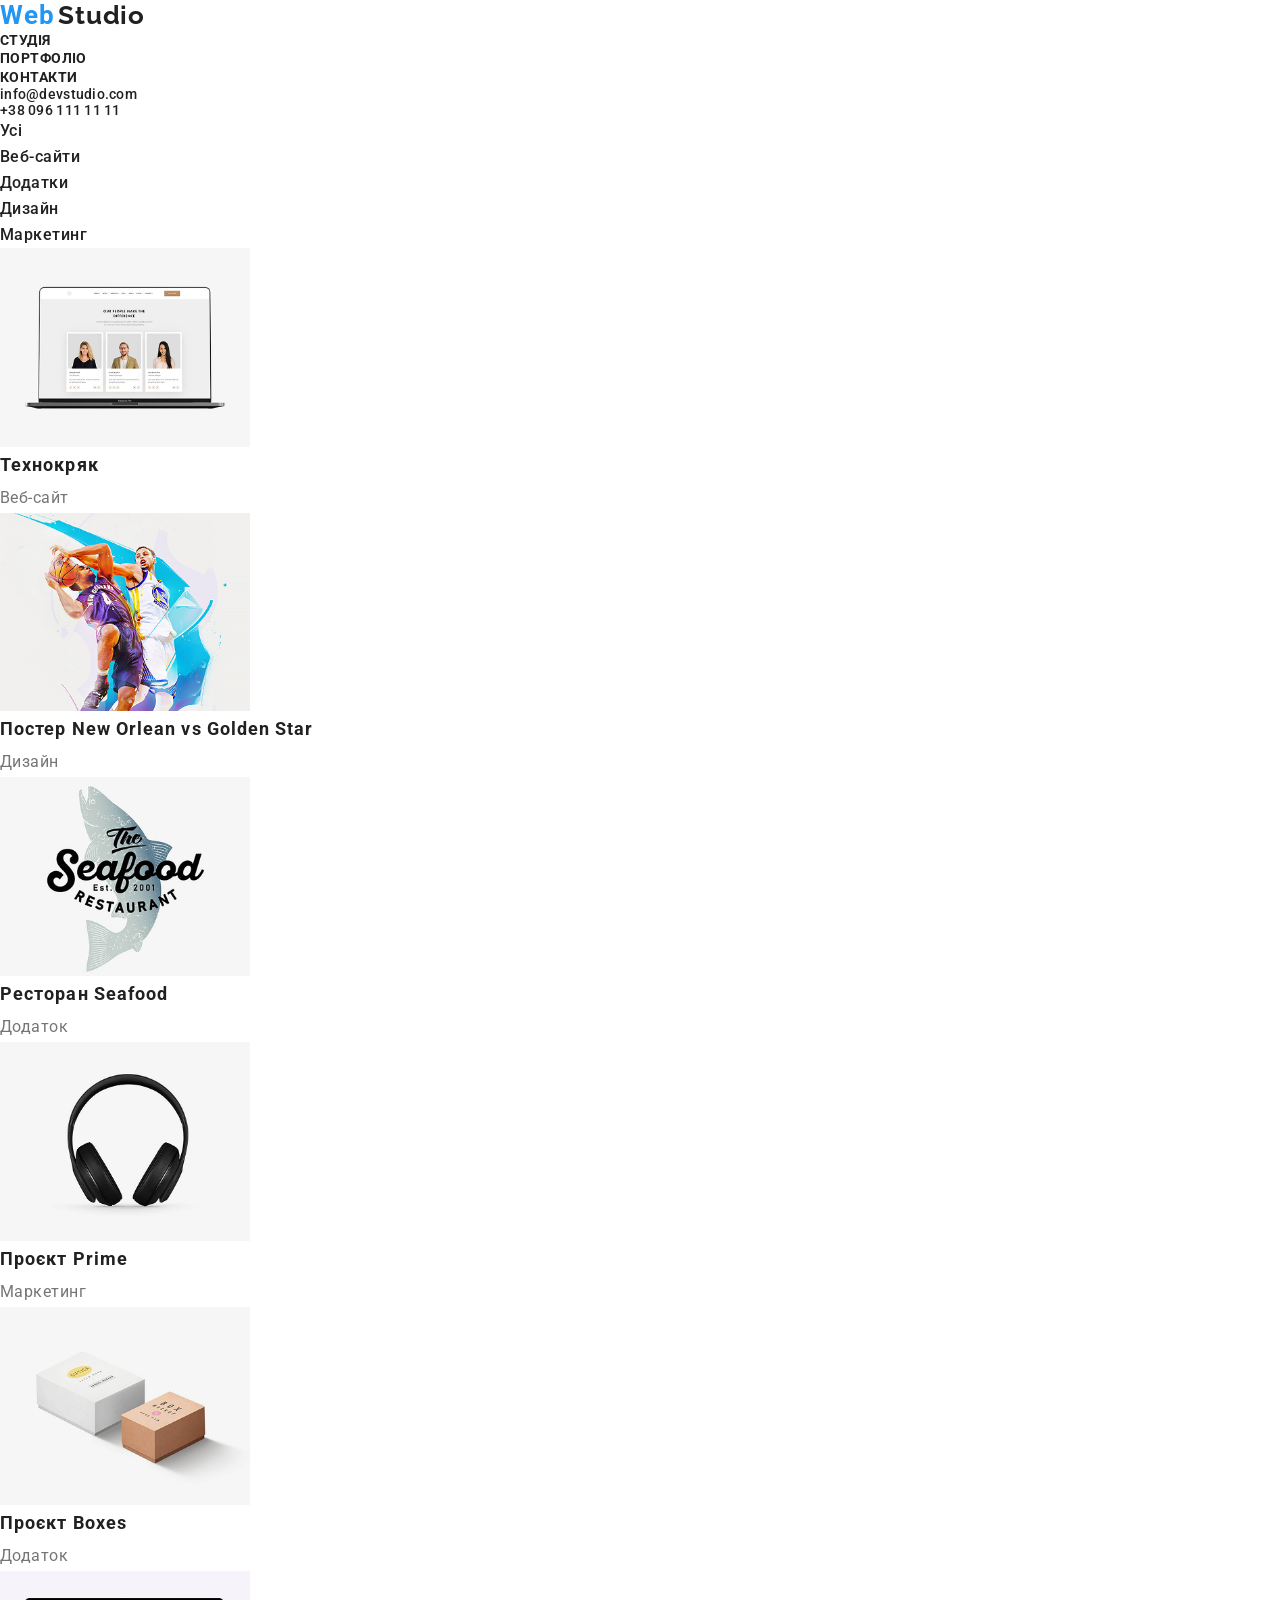
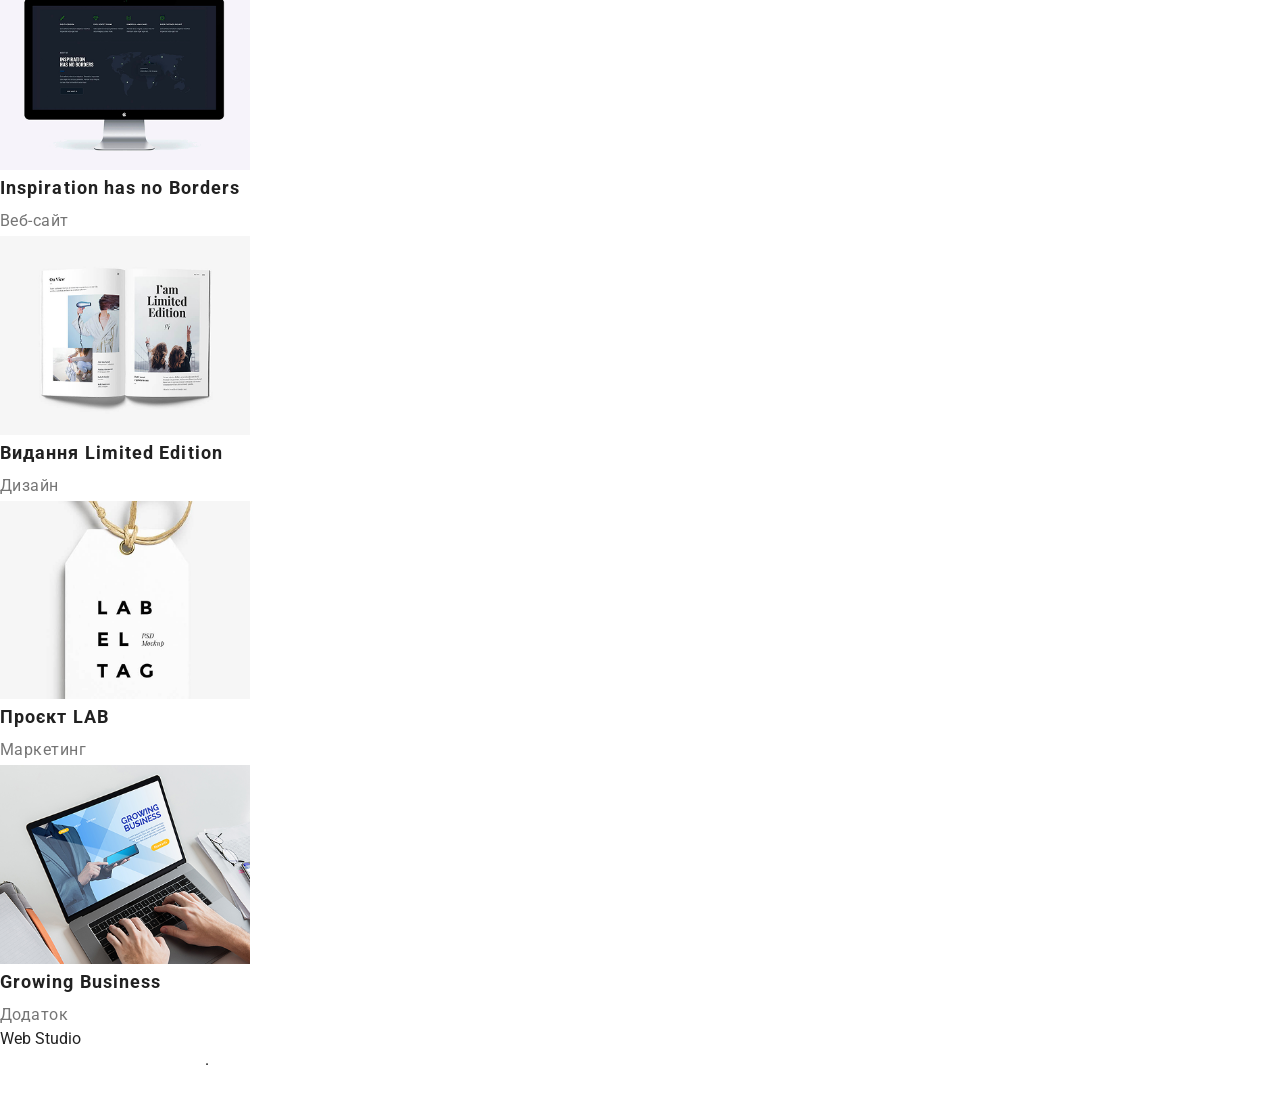
==== commit ff51ba56: "Fix" ====
--- a/pages/about.html
+++ b/pages/about.html
@@ -15,8 +15,8 @@
     <header class="header">
          
 
-<a href="/index.html" class="header-logo">Web</a>
-<span class="span" > <a href="#">Studio</a></span>
+<a href="/index.html" class="logo">Web</a>
+<span class="logo-part" > <a href="#">Studio</a></span>
 
     <nav class="header-navigation">
 <ul class="header-list">
--- a/css/style.css
+++ b/css/style.css
@@ -14,17 +14,7 @@
 
 
 
-.header-logo {
-color: var(--header-color);
-font-family: "Raleway" sans-serif;
-font-size: 26px;
-font-style: normal;
-font-weight: 700;
-line-height: 1.19;
-letter-spacing: 0.78px;
-text-decoration: none;
-
-}
+
 
 .header-item {
     color: var(--logo-color);
@@ -143,16 +133,7 @@
 
 
 
-.span{
-    color: var(--logo-color);
-font-family: Raleway;
-font-size: 26px;
-font-style: normal;
-font-weight: 700;
-line-height: normal;
-letter-spacing: 0.78px;
-
-}
+
 
 .footer-logo{
     color: #000;
@@ -165,9 +146,7 @@
 }
 
 
-.footer-span{
-    color: var(--header-color);
-}
+
 
 
 
@@ -290,3 +269,26 @@
 
 }
 
+.logo {
+color: var(--header-color);
+font-family: "Raleway" sans-serif;
+font-size: 26px;
+font-style: normal;
+font-weight: 700;
+line-height: 1.19;
+letter-spacing: 0.78px;
+text-decoration: none;
+
+}
+
+
+.logo-part{
+    color: var(--logo-color);
+font-family: Raleway;
+font-size: 26px;
+font-style: normal;
+font-weight: 700;
+line-height: normal;
+letter-spacing: 0.78px;
+
+}
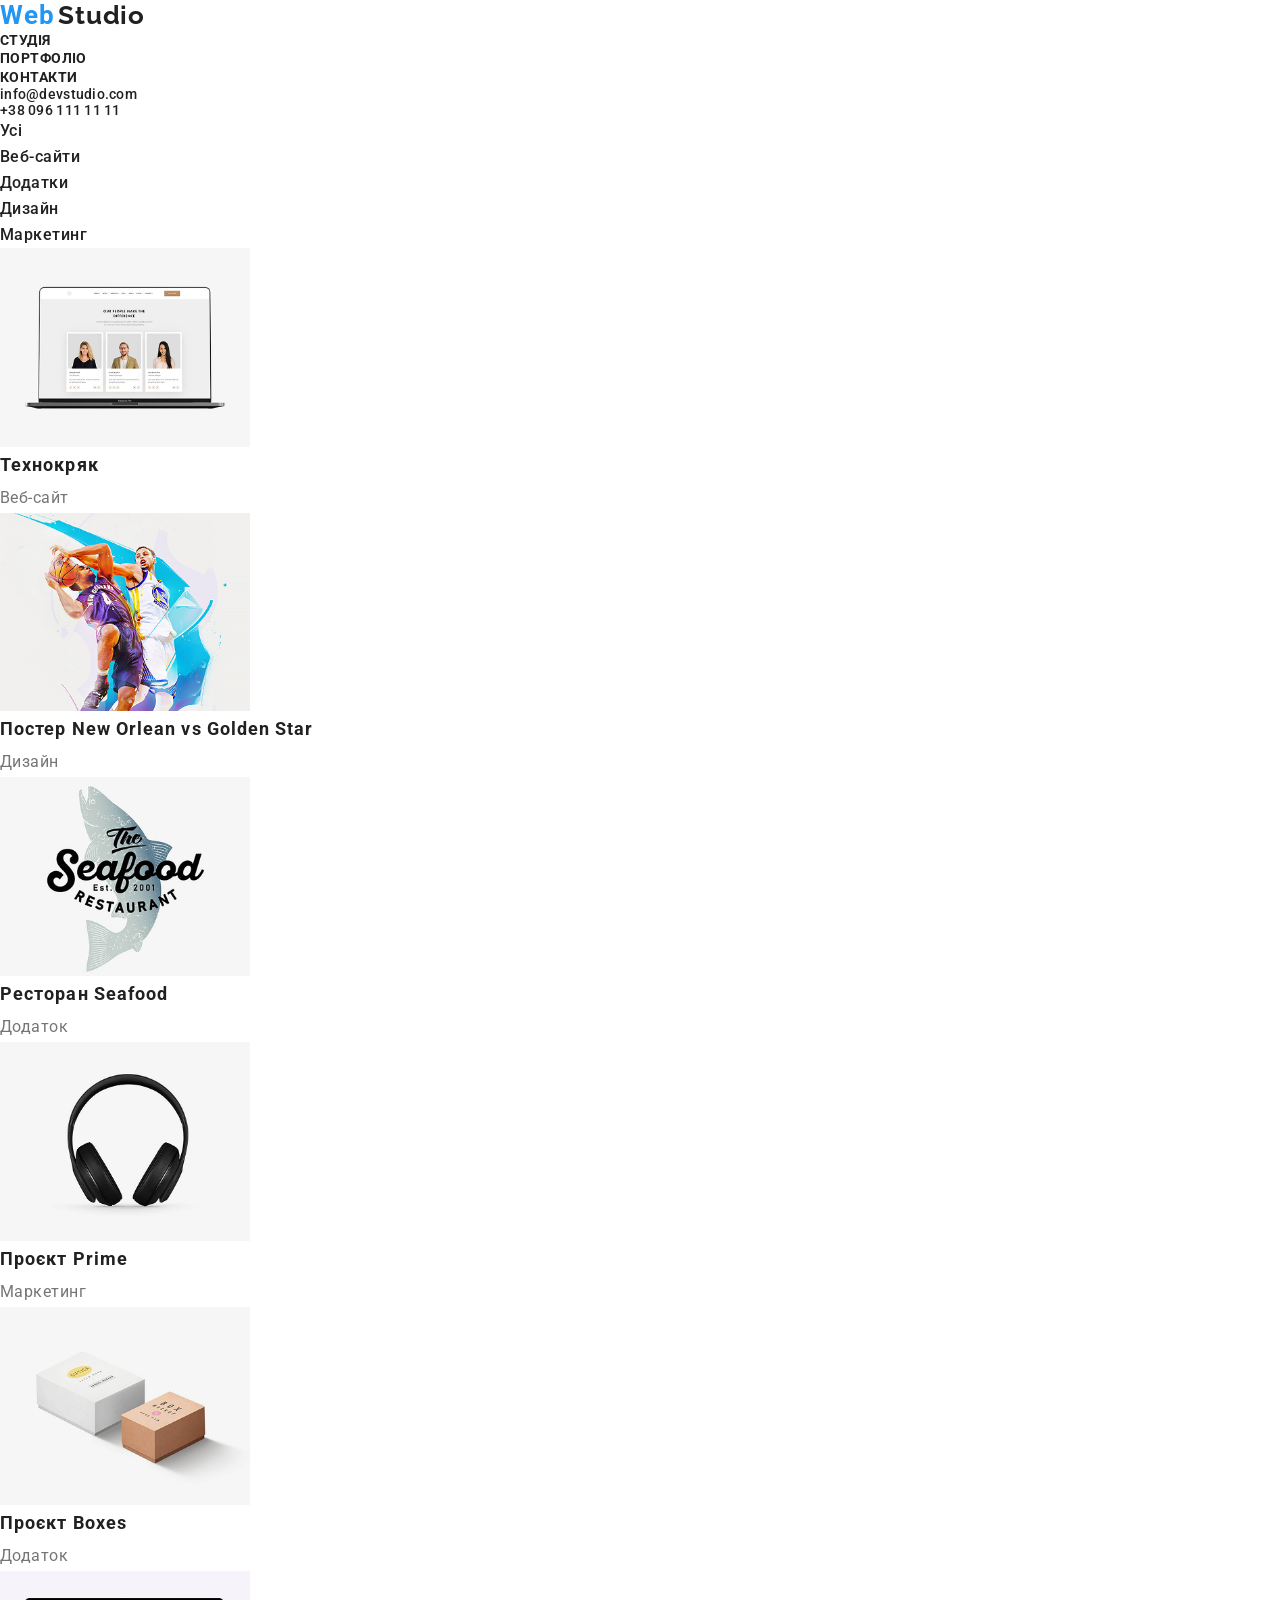
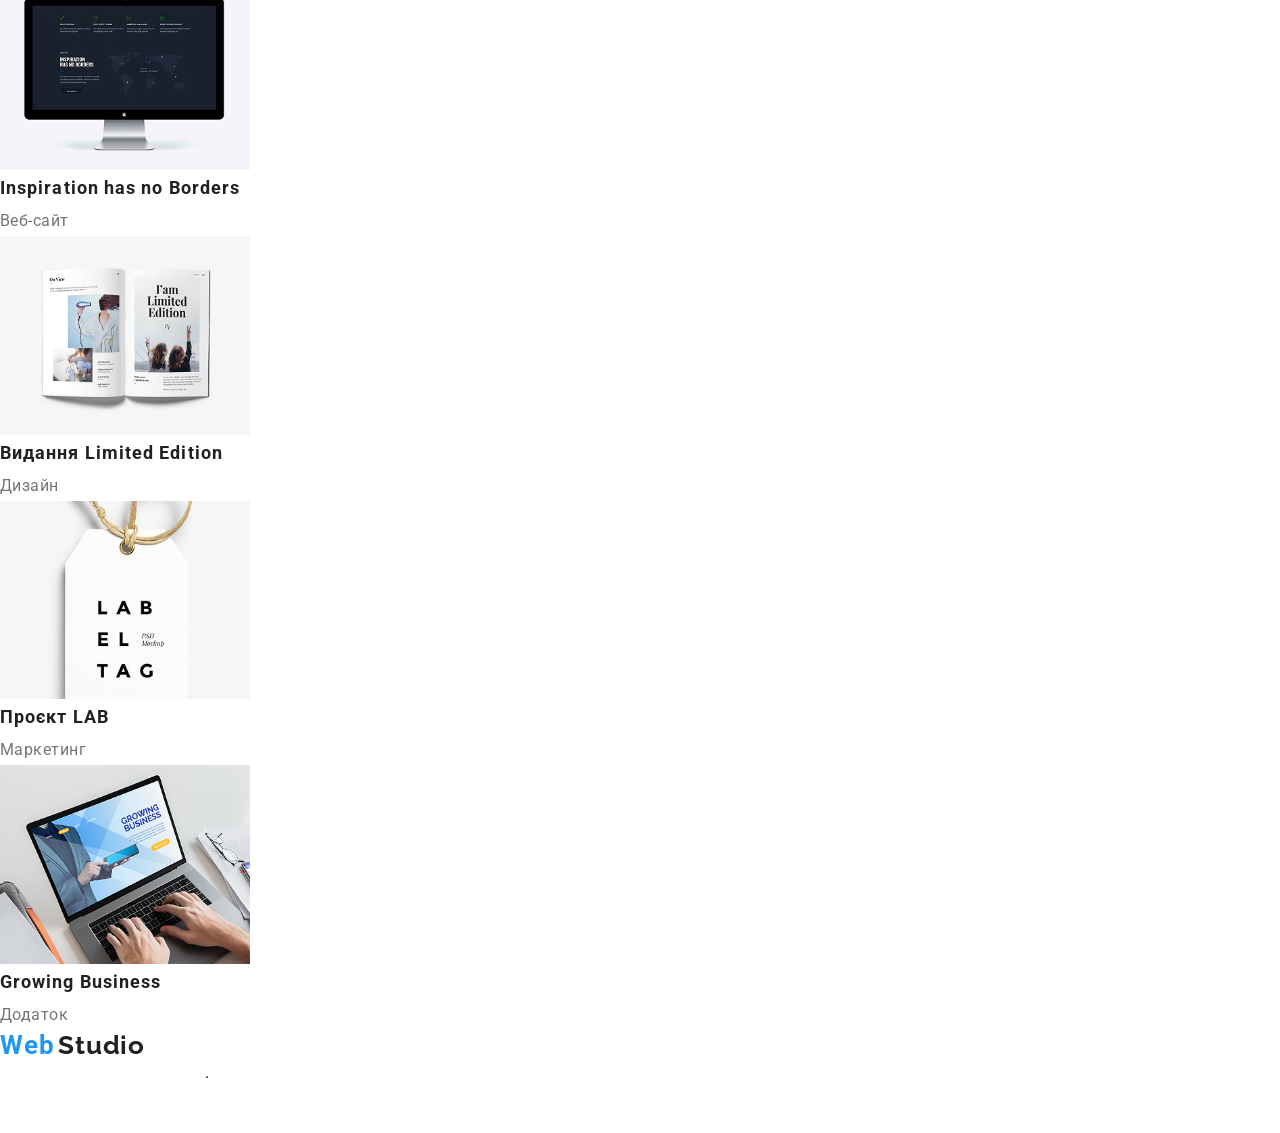
==== commit a0625007: "Fix" ====
--- a/pages/about.html
+++ b/pages/about.html
@@ -106,8 +106,8 @@
 </main>
 
 <footer class="footer">
-<a href="/index.html" class="header-logo">Web</a>
-<span class="span" > <a href="#">Studio</a></span>
+<a href="/index.html" class="logo">Web</a>
+<span class="logo-part" > <a href="#">Studio</a></span>
 
 
     <address class="footer-address">
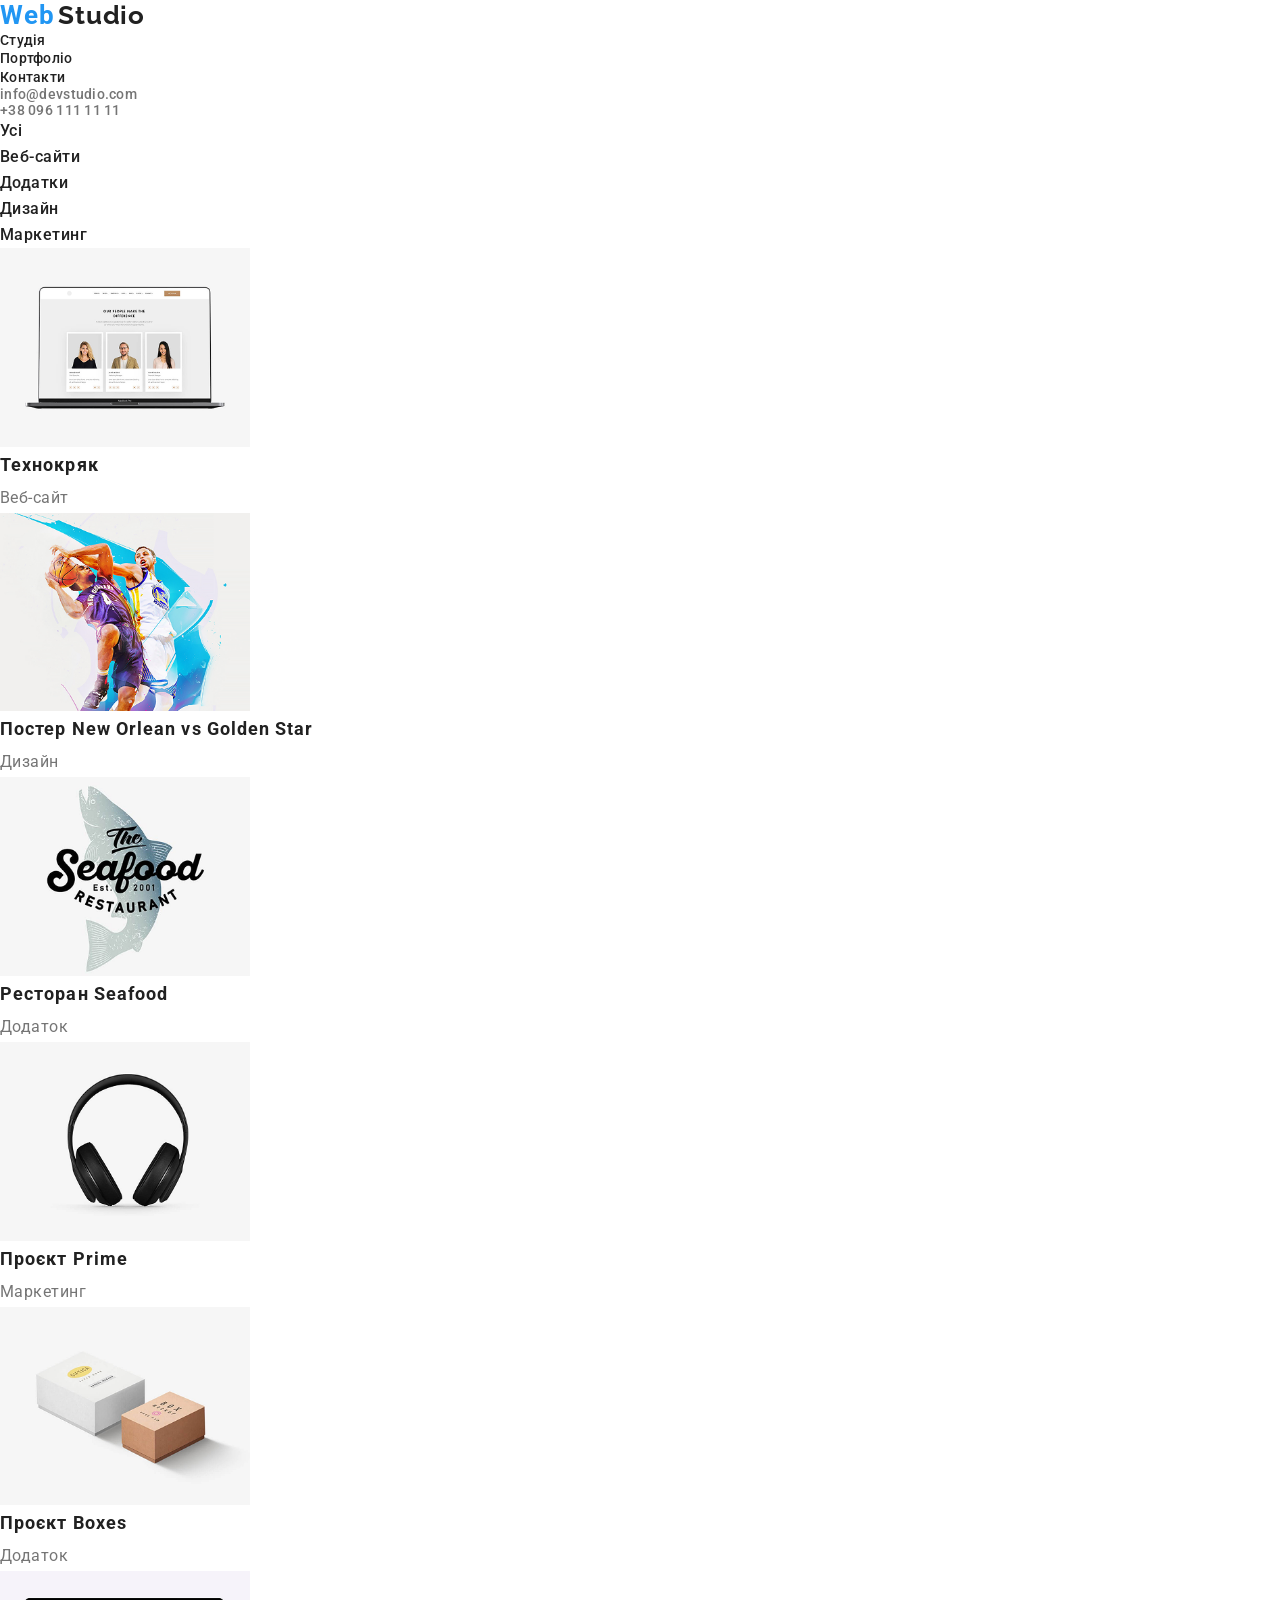
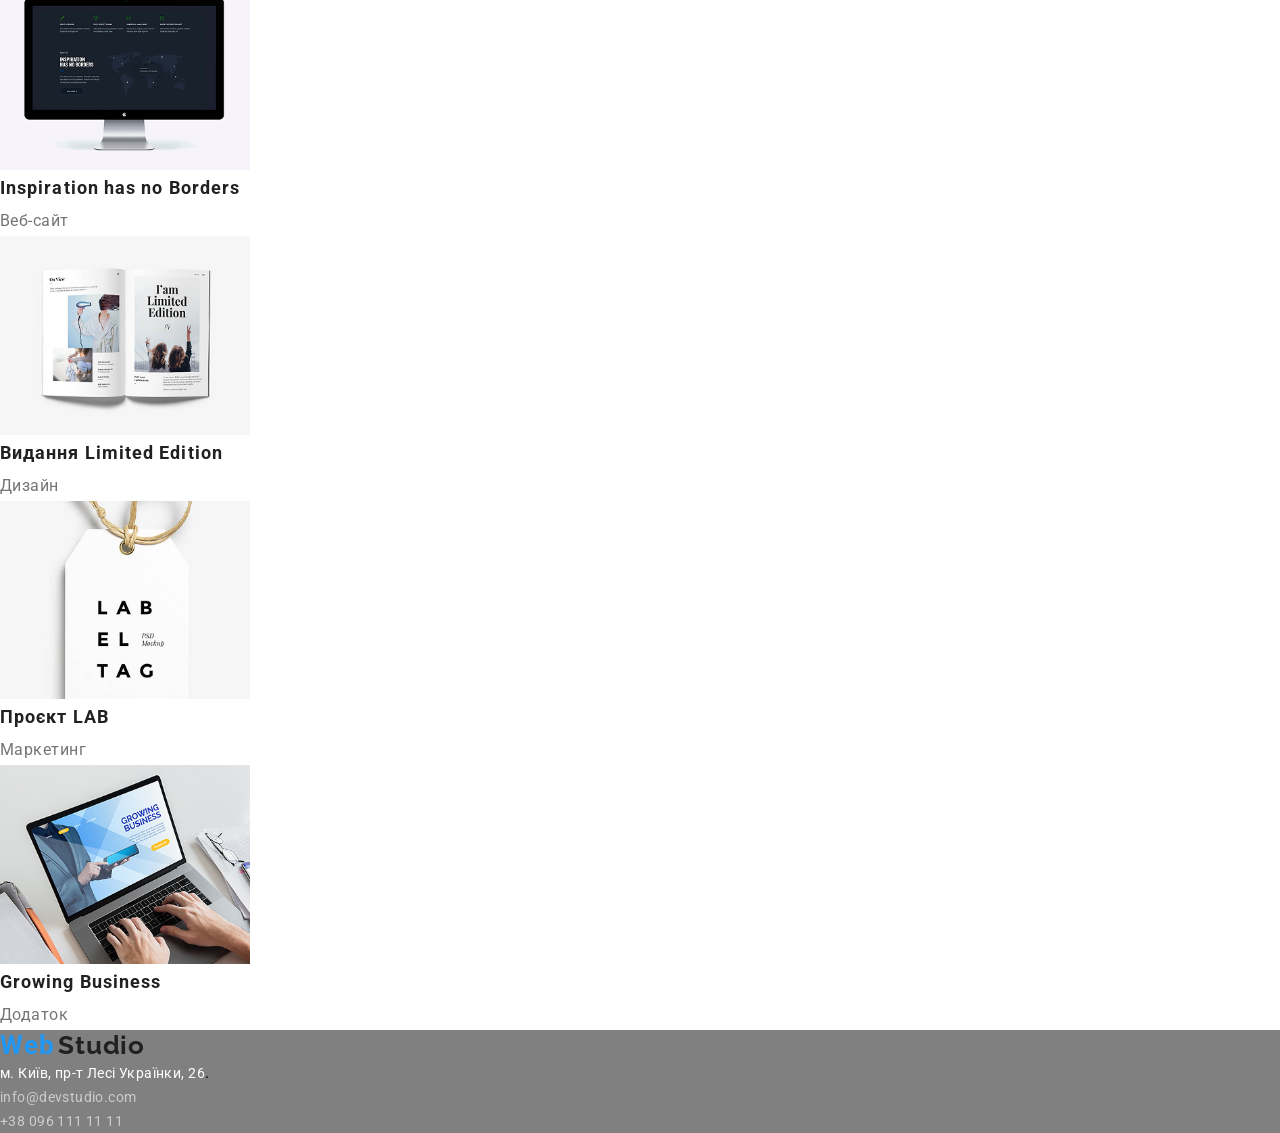
==== commit 0ad97a9e: "Fix footer and header" ====
--- a/pages/about.html
+++ b/pages/about.html
@@ -26,9 +26,9 @@
 </ul>
 </nav>
 <ul class="adventages">
-    <li class="adventages-list"><a href="mailto:info@devstudio.com">info@devstudio.com</a></li>
-    <li class="adventages-list"><a href="tel:+380961111111">+38 096 111 11 11</a>
-    </li>
+    <li class="adventages-list"><a href="mailto:info@devstudio.com" class="adventages-list">info@devstudio.com</a></li>
+    <li class="adventages-list"><a href="tel:+380961111111" class="adventages-list">+38 096 111 11 11</a>
+    </li> 
 </ul>
    </header>
 
@@ -117,8 +117,8 @@
 
     <ul>
 <li class="footer-item"><a href="https://www.google.com.ua/maps/search/%D0%BC.+%D0%9A%D0%B8%D1%97%D0%B2,+%D0%BF%D1%80-%D1%82+%D0%9B%D0%B5%D1%81%D1%96+%D0%A3%D0%BA%D1%80%D0%B0%D1%97%D0%BD%D0%BA%D0%B8,+26/@50.4758888,30.4320272,18780m/data=!3m2!1e3!4b1?hl=uk&entry=ttu&g_ep=EgoyMDI2MDQwNy4wIKXMDSoASAFQAw%3D%3D" target="_blank" class="footer-link">м. Київ, пр-т Лесі Українки, 26</a>.</li>
-<li class="footer-item"><a href="mailto:info@devstudio.com" class="footer-link">info@devstudio.com</a></li>
-<li class="footer-item"><a href="tel:+380961111111" class="footer-link">+38 096 111 11 11</a></li>
+<li class="footer-item"><a href="mailto:info@devstudio.com" class="footer-mail">info@devstudio.com</a></li>
+<li class="footer-item"><a href="tel:+380961111111" class="footer-number">+38 096 111 11 11</a></li>
 </ul>
 </address>
    </footer>
--- a/css/style.css
+++ b/css/style.css
@@ -5,6 +5,7 @@
 --mainli-color:#757575;
 --footer-color:#FFFFFF;
 --logo-color:#000;
+--footer-text-color: rgba(255, 255, 255, 0.6);
 }
 
 body{
@@ -47,15 +48,6 @@
 letter-spacing: 0.42px;
 }
 
-.hero-zag:hover{
-    color: var(--mainli-color);
-font-size: 14px;
-font-style: normal;
-font-weight: 700;
-line-height: 1.71;
-letter-spacing: 0.42px;
-text-transform: uppercase;
-}
 
 .footer-items:hover{
     color: var(--footer-color);
@@ -150,16 +142,6 @@
 
 
 
-.header-detales{
-    color: var(--mainul-color);
-
-font-size: 14px;
-font-style: normal;
-font-weight: 700;
-line-height: normal;
-letter-spacing: 0.42px;
-text-transform: uppercase;
-}
 
 .title{
     color: var(--mainul-color);
@@ -216,9 +198,9 @@
 
  }
 
-
 .adventages-list{
-    color: var(--header-color);
+color: var(--mainli-color);
+font-family: Roboto;
 font-size: 14px;
 font-style: normal;
 font-weight: 500;
@@ -260,7 +242,7 @@
 
 .footer-link{
     color: var(--footer-color);
-
+font-family: Roboto;
 font-size: 14px;
 font-style: normal;
 font-weight: 400;
@@ -291,4 +273,28 @@
 line-height: normal;
 letter-spacing: 0.78px;
 
+}
+
+
+footer{
+    background-color: grey;
+}
+
+
+.footer-mail{
+   color: var(--footer-text-color);
+font-size: 14px;
+font-style: normal;
+font-weight: 400;
+line-height: 24px;
+letter-spacing: 0.42px;
+}
+
+.footer-number{
+    color: var(--footer-text-color);
+font-size: 14px;
+font-style: normal;
+font-weight: 400;
+line-height: 24px;
+letter-spacing: 0.42px;
 }
